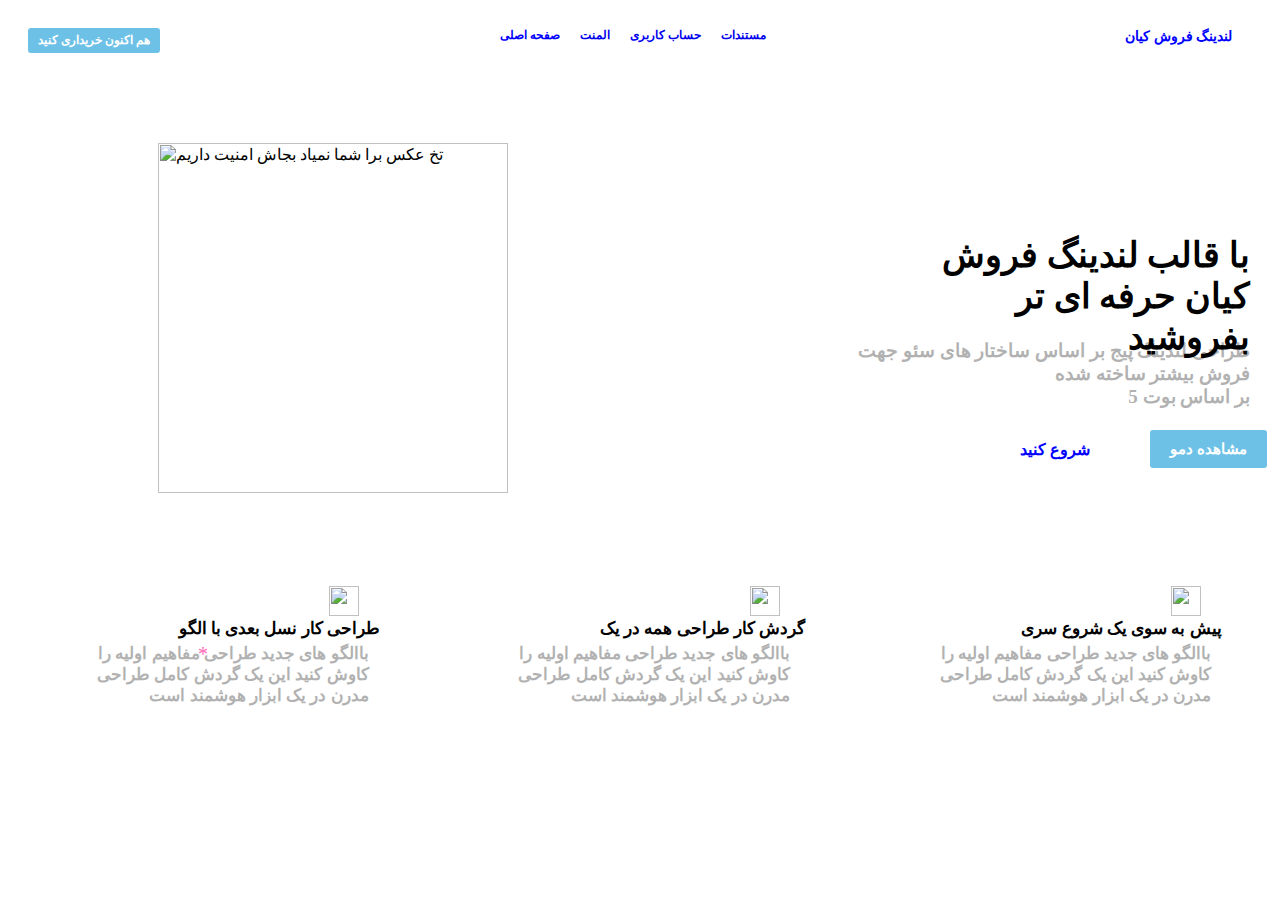
==== index.html @ f625cedb "index.html" ====
<html>
<head>
    <title>
        html
    </title>
    <meta charset="utf-8">
    <meta name="viewport" content="width=device-width, initial-scale=1">
    <link rel="stylesheet" href="css/font.css">
    <style>
        .d_flex {
            display: flex;
            justify-content: space-between;
        }

        .d_flex2 {
            display: flex;
            justify-content: space-around;
        }

        .text_baner {
            margin: 20px;
            padding: 5px 10px;
            font-size: 12px;
            color: white;
            font-weight: 900;
            text-align: start;
            border-radius: 3px;
        }

        .text_baner2 {
            margin: 10px;
            font-size: 12px;
            font-weight: 700;
            text-align: center;
            border-radius: 3px;
        }

        .text_baner3 {
            margin: 10px;
            padding: 10px 30px;
            font-size: 14px;
            font-weight: 900;
            color: blue;
            text-align: end;
            border-radius: 3px;
        }

        .img {
            position: relative;
            top: 70px;
            left: 150px;
            height: 350px;
            width: 350px;
            animation: img 3.2s 1 forwards;
        }

        .text_img {
            position: absolute;
            top: 200px;
            left: 900px;
            font-weight: 900;
            font-size: 35px;
            width: 350px;
            text-align: right;
        }

        .text_img2 {
            position: absolute;
            top: 320px;
            left: 850px;
            font-weight: 700;
            font-size: 19px;
            width: 400px;
            text-align: right;
            opacity: 0.3;
        }

        .Button_img {
            position: absolute;
            top: 430px;
            left: 1150px;
            padding: 10px 20px;
            color: white;
            font-size: 15px;
            font-weight: 700;
            border-radius: 3px;

        }

        .Button_img2 {
            position: absolute;
            top: 430px;
            left: 1000px;
            padding: 10px 20px;
            font-size: 16px;
            font-weight: 900;
            border-radius: 3px;

        }

        .Beauty {
            position: relative;
            top: 200px;
            left: 190px;
            font-size: 20px;
            color: hotpink;
            width: 100px;
            animation: Beauty 20s 2s infinite alternate;
        }

        .bg_blue {
            background: #6dc1e7;
        }

        .text_blue {
            color: blue;
        }

        #a:link {
            text-decoration: none;
        }

        #a:visited {

        }

        #a:hover {
            font-size: 15px;
        }

        @keyframes img {
            0% {
                top: 50px;
                left: -300px;
                height: 250px;
                width: 250px;
            }
            100% {
                top: 70px;
                left: 150px;
                height: 350px;
                width: 350px;
            }

        }

        @keyframes Beauty {
            0% {
                top: 200px;
                left: 190px;
                font-size: 20px;
                color: hotpink;
                width: 100px;
            }
            100% {
                top: 70px;
                left: 700px;
                font-size: 20px;
                color: hotpink;
                width: 100px;
            }
        }

        .item {
            position: relative;
            top: 100px;

        }

        .img_item {
            position: relative;
            width: 30px;
            height: 30px;
           margin-left: 250px;
        }

        .text_item {
            position: absolute;
            top: 15px;
            left: 100px;
            width: 300px;
            font-weight: 800;
            font-size: 17px;

        }

        .text_item2 {
            position: absolute;
            top: 40px;
            left: -10px;
            width: 300px;
            font-weight: 700;
            font-size: 17px;
            opacity: 0.3;
            text-align: right;

        }
    </style>
</head>
<body>
<div class="d_flex">
    <a id="a" href="https://www.google.com/" class="text_baner bg_blue">هم اکنون خریداری کنید</a>
    <div class="text_baner2">
        <div class="d_flex">
            <a id="a" href="https://www.google.com/" class="text_baner2 text_blue">صفحه اصلی</a>
            <a id="a" href="https://www.google.com/" class="text_baner2">المنت</a>
            <a id="a" href="https://www.google.com/" class="text_baner2">حساب کاربری</a>
            <a id="a" href="https://www.google.com/" class="text_baner2">مستندات</a>
        </div>
    </div>
    <div class="text_baner3">لندینگ فروش کیان</div>
</div>
<span>
    <img src="آیکون/5.jpg" alt="تخ عکس برا شما نمیاد بجاش امنیت داریم" class="img">
    <p class="text_img">با قالب لندینگ فروش کیان حرفه ای تر بفروشید</p>
    <p class="text_img2"> طراحی لندینگ پیج بر اساس ساختار های سئو جهت فروش بیشتر ساخته شده <br>بر اساس بوت 5</p>
    <a id="a" href="https://www.google.com/" class="Button_img bg_blue">مشاهده دمو</a>
      <a id="a" href="https://www.google.com/" class="Button_img2 text_blue">شروع کنید</a>
    <p class="Beauty">*</p>
</span>
<div class="d_flex2">
    <span class="item"><img src="آیکون/1.jpg" class="img_item"><p
            class="text_item">طراحی کار نسل بعدی با الگو</p><p
            class="text_item2">باالگو های جدید طراحی مفاهیم اولیه را کاوش کنید این یک گردش کامل طراحی مدرن در یک ابزار هوشمند است</p>  </span>
    <span class="item"><img src="آیکون/3.jpg" class="img_item"><p class="text_item">گردش کار طراحی همه در یک</p><p
            class="text_item2">باالگو های جدید طراحی مفاهیم اولیه را کاوش کنید این یک گردش کامل طراحی مدرن در یک ابزار هوشمند است</p>  </span>
    <span class="item"><img src="آیکون/2.jpg" class="img_item"><p class="text_item">پیش به سوی یک شروع سری</p><p
            class="text_item2">باالگو های جدید طراحی مفاهیم اولیه را کاوش کنید این یک گردش کامل طراحی مدرن در یک ابزار هوشمند است</p> </span>
</div>
</body>
</html>
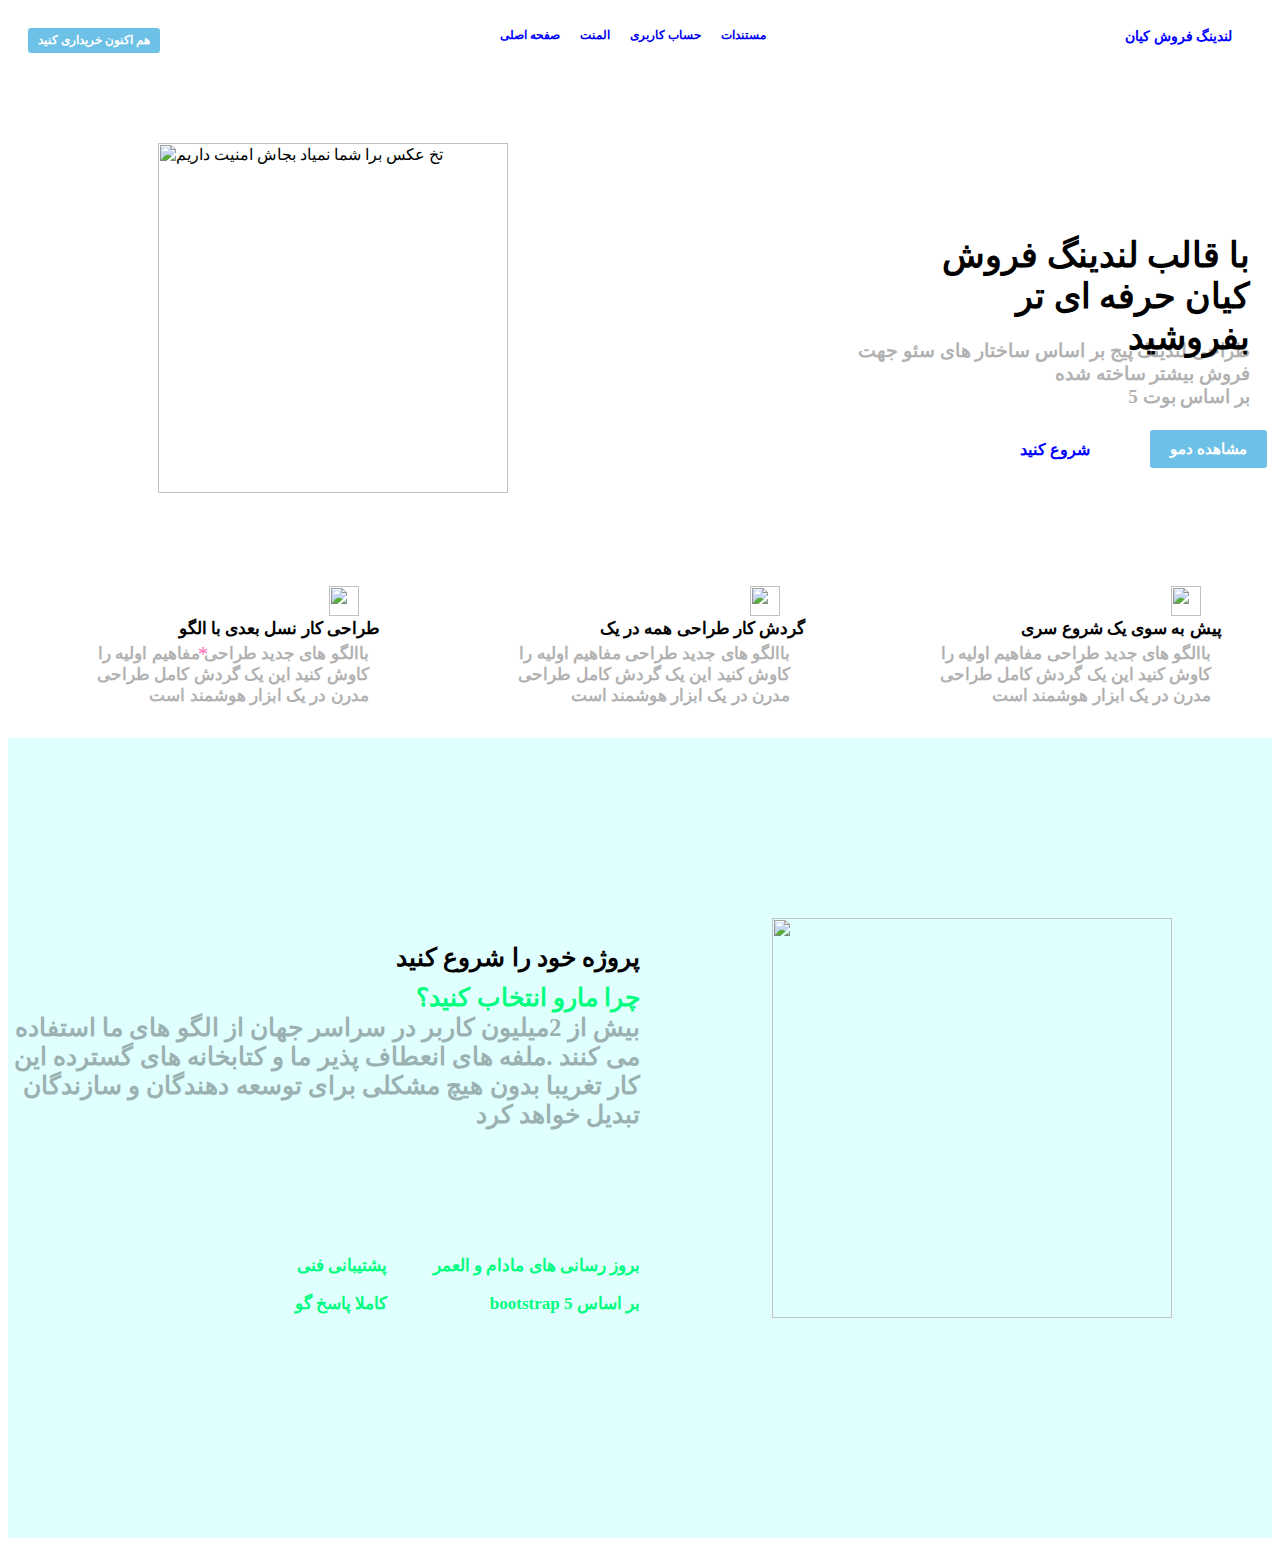
==== commit 6af80f1a: "Update index.html" ====
--- a/index.html
+++ b/index.html
@@ -110,6 +110,14 @@
 
         .bg_blue {
             background: #6dc1e7;
+        }
+
+        .bg_sky_blue {
+            background: #E0FFFF;
+        }
+
+        .text_green {
+            color: springgreen;
         }
 
         .text_blue {
@@ -171,7 +179,7 @@
             position: relative;
             width: 30px;
             height: 30px;
-           margin-left: 250px;
+            margin-left: 250px;
         }
 
         .text_item {
@@ -194,6 +202,63 @@
             opacity: 0.3;
             text-align: right;
 
+        }
+
+        .baner {
+            position: relative;
+            margin-top: 222px;
+            height: 800px;
+            width: 100%;
+        }
+
+        .img_baner {
+            position: absolute;
+            top: 180px;
+            right: 100px;
+            height: 400px;
+            width: 400px;
+        }
+
+        .text {
+            position: absolute;
+            top: 180px;
+            right: 50%;
+            font-size: 25px;
+            font-weight: bold;
+        }
+
+        .text2 {
+            position: absolute;
+            top: 220px;
+            right: 50%;
+            font-size: 25px;
+            font-weight: bold;
+        }
+
+        .text3 {
+            position: absolute;
+            top: 250px;
+            right: 50%;
+            font-size: 25px;
+            font-weight: bold;
+            opacity: 0.3;
+            text-align: right;
+        }
+        .text4 {
+            position: absolute;
+            top: 500px;
+            right: 50%;
+            font-size: 17px;
+            font-weight: bold;
+            text-align: right;
+        }
+        .text5 {
+            position: absolute;
+            top: 500px;
+            right: 70%;
+            font-size: 17px;
+            font-weight: bold;
+            text-align: right;
         }
     </style>
 </head>
@@ -227,5 +292,20 @@
     <span class="item"><img src="آیکون/2.jpg" class="img_item"><p class="text_item">پیش به سوی یک شروع سری</p><p
             class="text_item2">باالگو های جدید طراحی مفاهیم اولیه را کاوش کنید این یک گردش کامل طراحی مدرن در یک ابزار هوشمند است</p> </span>
 </div>
+<div class="baner bg_sky_blue">
+    <img src="آیکون/4.jpg" class="img_baner">
+    <p class="text">پروژه خود را شروع کنید</p>
+    <p class="text_green text2">چرا مارو انتخاب کنید؟</p>
+    <P class="text3">بیش از 2میلیون کاربر در سراسر جهان از الگو های ما استفاده می کنند .ملفه های انعطاف پذیر ما و
+        کتابخانه های گسترده این کار تغریبا بدون هیچ مشکلی برای توسعه دهندگان و سازندگان تبدیل خواهد کرد</P>
+    <div class="text4">
+        <p class="text_green">بروز رسانی های مادام و العمر</p>
+        <p class="text_green">bootstrap  بر اساس    5</p>
+    </div>
+        <div class="text5">
+            <p class="text_green">پشتیبانی فنی</p>
+            <p class="text_green">کاملا پاسخ گو</p>
+        </div>
+    </div>
 </body>
 </html>
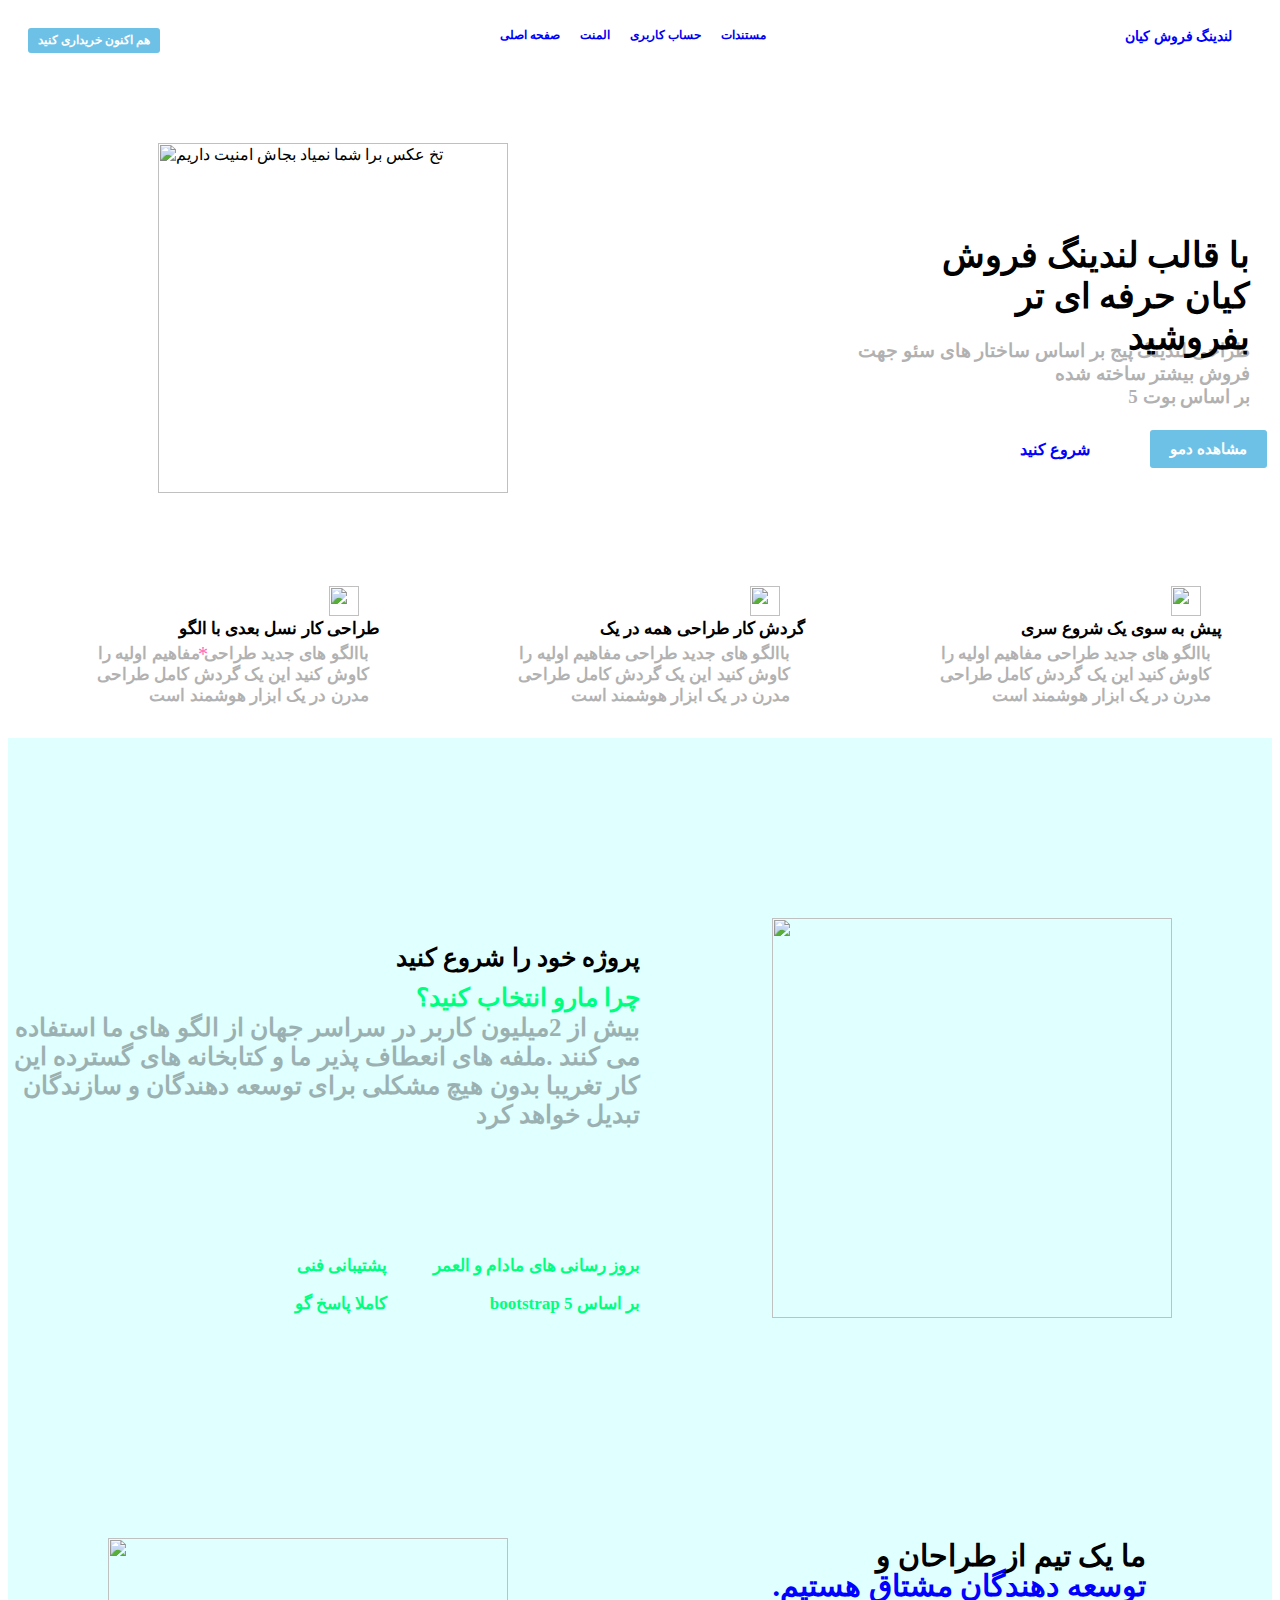
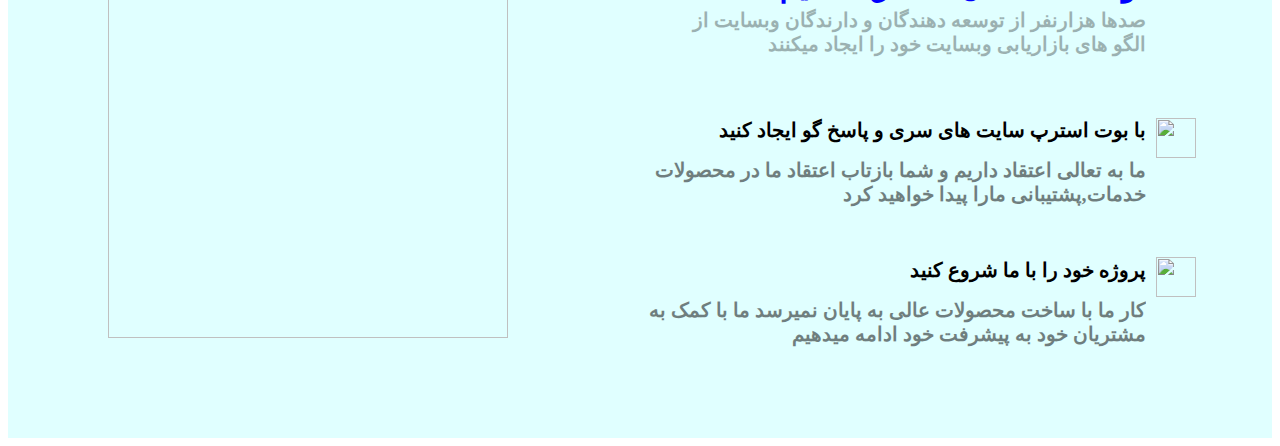
==== commit 5de1010c: "Update index.html" ====
--- a/index.html
+++ b/index.html
@@ -204,14 +204,14 @@
 
         }
 
-        .baner {
+        .baner_blue {
             position: relative;
             margin-top: 222px;
-            height: 800px;
+            height: 1300px;
             width: 100%;
         }
 
-        .img_baner {
+        .img_baner_blue {
             position: absolute;
             top: 180px;
             right: 100px;
@@ -244,6 +244,7 @@
             opacity: 0.3;
             text-align: right;
         }
+
         .text4 {
             position: absolute;
             top: 500px;
@@ -252,6 +253,7 @@
             font-weight: bold;
             text-align: right;
         }
+
         .text5 {
             position: absolute;
             top: 500px;
@@ -259,6 +261,94 @@
             font-size: 17px;
             font-weight: bold;
             text-align: right;
+        }
+
+        .img2_baner_blue {
+            position: absolute;
+            top: 800px;
+            left: 100px;
+            height: 400px;
+            width: 400px;
+
+        }
+
+        .text_baner_blue {
+            position: absolute;
+            top: 800px;
+            right: 10%;
+            font-size: 30px;
+            font-weight: bold;
+
+        }
+
+        .text2_baner_blue {
+            position: absolute;
+            top: 850px;
+            right: 10%;
+            font-size: 20px;
+            font-weight: bold;
+            opacity: 0.3;
+            text-align: right;
+
+        }
+
+        .text4_baner_blue {
+            position: absolute;
+            top: 1000px;
+            right: 10%;
+            font-size: 20px;
+            font-weight: bold;
+            opacity: 0.5;
+            text-align: right;
+
+        }
+
+        .text6_baner_blue {
+            position: absolute;
+            top: 1140px;
+            right: 10%;
+            font-size: 20px;
+            font-weight: bold;
+            opacity: 0.5;
+            text-align: right;
+
+        }
+
+        .text3_baner_blue {
+            position: absolute;
+            top: 980px;
+            right: 10%;
+            font-size: 20px;
+            font-weight: bold;
+            text-align: right;
+
+        }
+
+        .text5_baner_blue {
+            position: absolute;
+            top: 1120px;
+            right: 10%;
+            font-size: 20px;
+            font-weight: bold;
+            text-align: right;
+
+        }
+
+        .img3_baner_blue {
+            position: absolute;
+            top: 980px;
+            right: 6%;
+            height: 40px;
+            width: 40px;
+
+        }
+        .img4_baner_blue {
+            position: absolute;
+            top: 1119px;
+            right: 6%;
+            height: 40px;
+            width: 40px;
+
         }
     </style>
 </head>
@@ -292,20 +382,32 @@
     <span class="item"><img src="آیکون/2.jpg" class="img_item"><p class="text_item">پیش به سوی یک شروع سری</p><p
             class="text_item2">باالگو های جدید طراحی مفاهیم اولیه را کاوش کنید این یک گردش کامل طراحی مدرن در یک ابزار هوشمند است</p> </span>
 </div>
-<div class="baner bg_sky_blue">
-    <img src="آیکون/4.jpg" class="img_baner">
+<div class="baner_blue bg_sky_blue">
+    <img src="آیکون/4.jpg" class="img_baner_blue">
     <p class="text">پروژه خود را شروع کنید</p>
     <p class="text_green text2">چرا مارو انتخاب کنید؟</p>
     <P class="text3">بیش از 2میلیون کاربر در سراسر جهان از الگو های ما استفاده می کنند .ملفه های انعطاف پذیر ما و
         کتابخانه های گسترده این کار تغریبا بدون هیچ مشکلی برای توسعه دهندگان و سازندگان تبدیل خواهد کرد</P>
     <div class="text4">
         <p class="text_green">بروز رسانی های مادام و العمر</p>
-        <p class="text_green">bootstrap  بر اساس    5</p>
+        <p class="text_green">bootstrap بر اساس 5</p>
     </div>
-        <div class="text5">
-            <p class="text_green">پشتیبانی فنی</p>
-            <p class="text_green">کاملا پاسخ گو</p>
-        </div>
+    <div class="text5">
+        <p class="text_green">پشتیبانی فنی</p>
+        <p class="text_green">کاملا پاسخ گو</p>
     </div>
+    <img src="آیکون/1.jpg" class="img2_baner_blue">
+    <div class="text_baner_blue">ما یک تیم از طراحان و</div>
+    <p class="text_baner_blue text_blue">.توسعه دهندگان مشتاق هستیم</p>
+    <p class="text2_baner_blue">صدها هزارنفر از توسعه دهندگان و دارندگان وبسایت از<br> الگو های بازاریابی وبسایت خود را
+        ایجاد میکنند</p>
+    <img src="آیکون/6.jpg" class="img3_baner_blue">
+    <div class="text3_baner_blue">با بوت استرپ سایت های سری و پاسخ گو ایجاد کنید</div>
+    <p class="text4_baner_blue">ما به تعالی اعتقاد داریم و شما بازتاب اعتقاد ما در محصولات<br>خدمات,پشتیبانی مارا پیدا
+        خواهید کرد</p>
+    <div class="text5_baner_blue">پروژه خود را با ما شروع کنید</div>
+    <p class="text6_baner_blue">کار ما با ساخت محصولات عالی به پایان نمیرسد ما با کمک به <br>مشتریان خود به پیشرفت خود ادامه میدهیم</p>
+    <img src="آیکون/5.jpg" class="img4_baner_blue">
+</div>
 </body>
 </html>
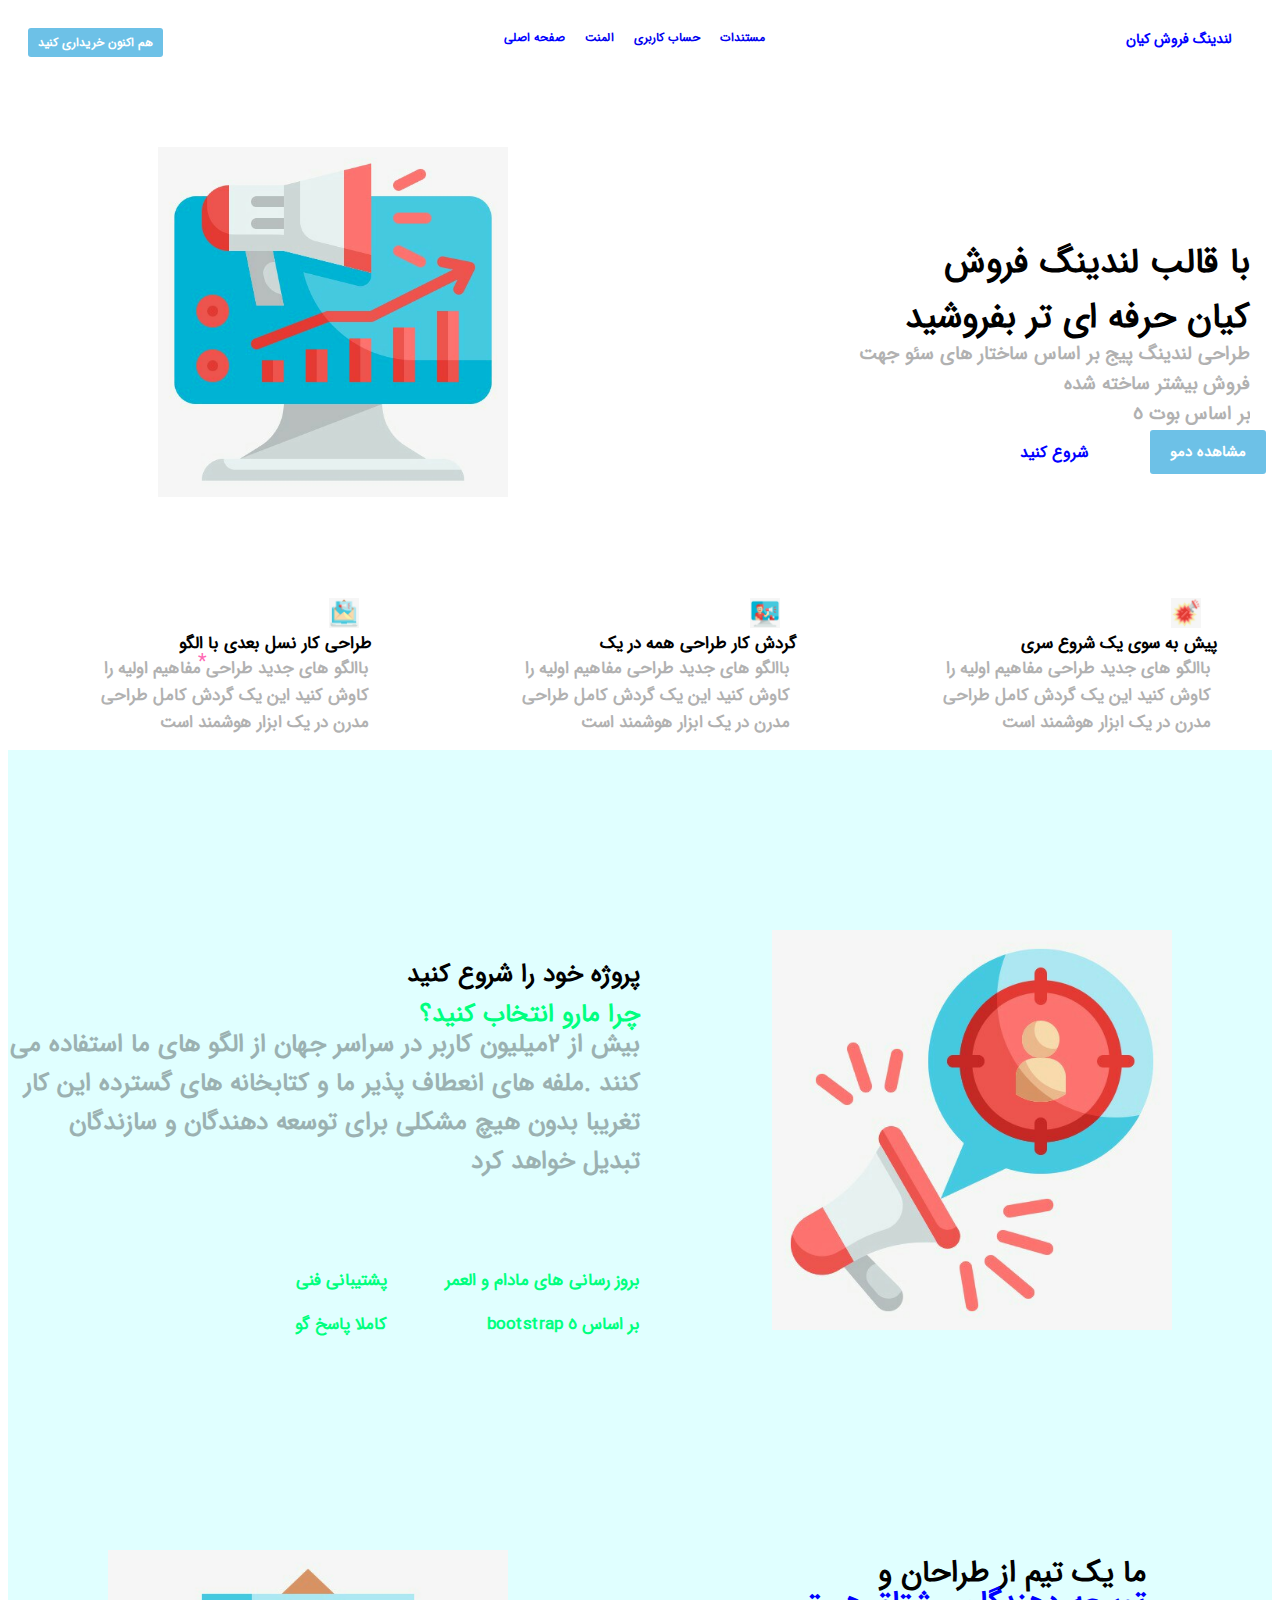
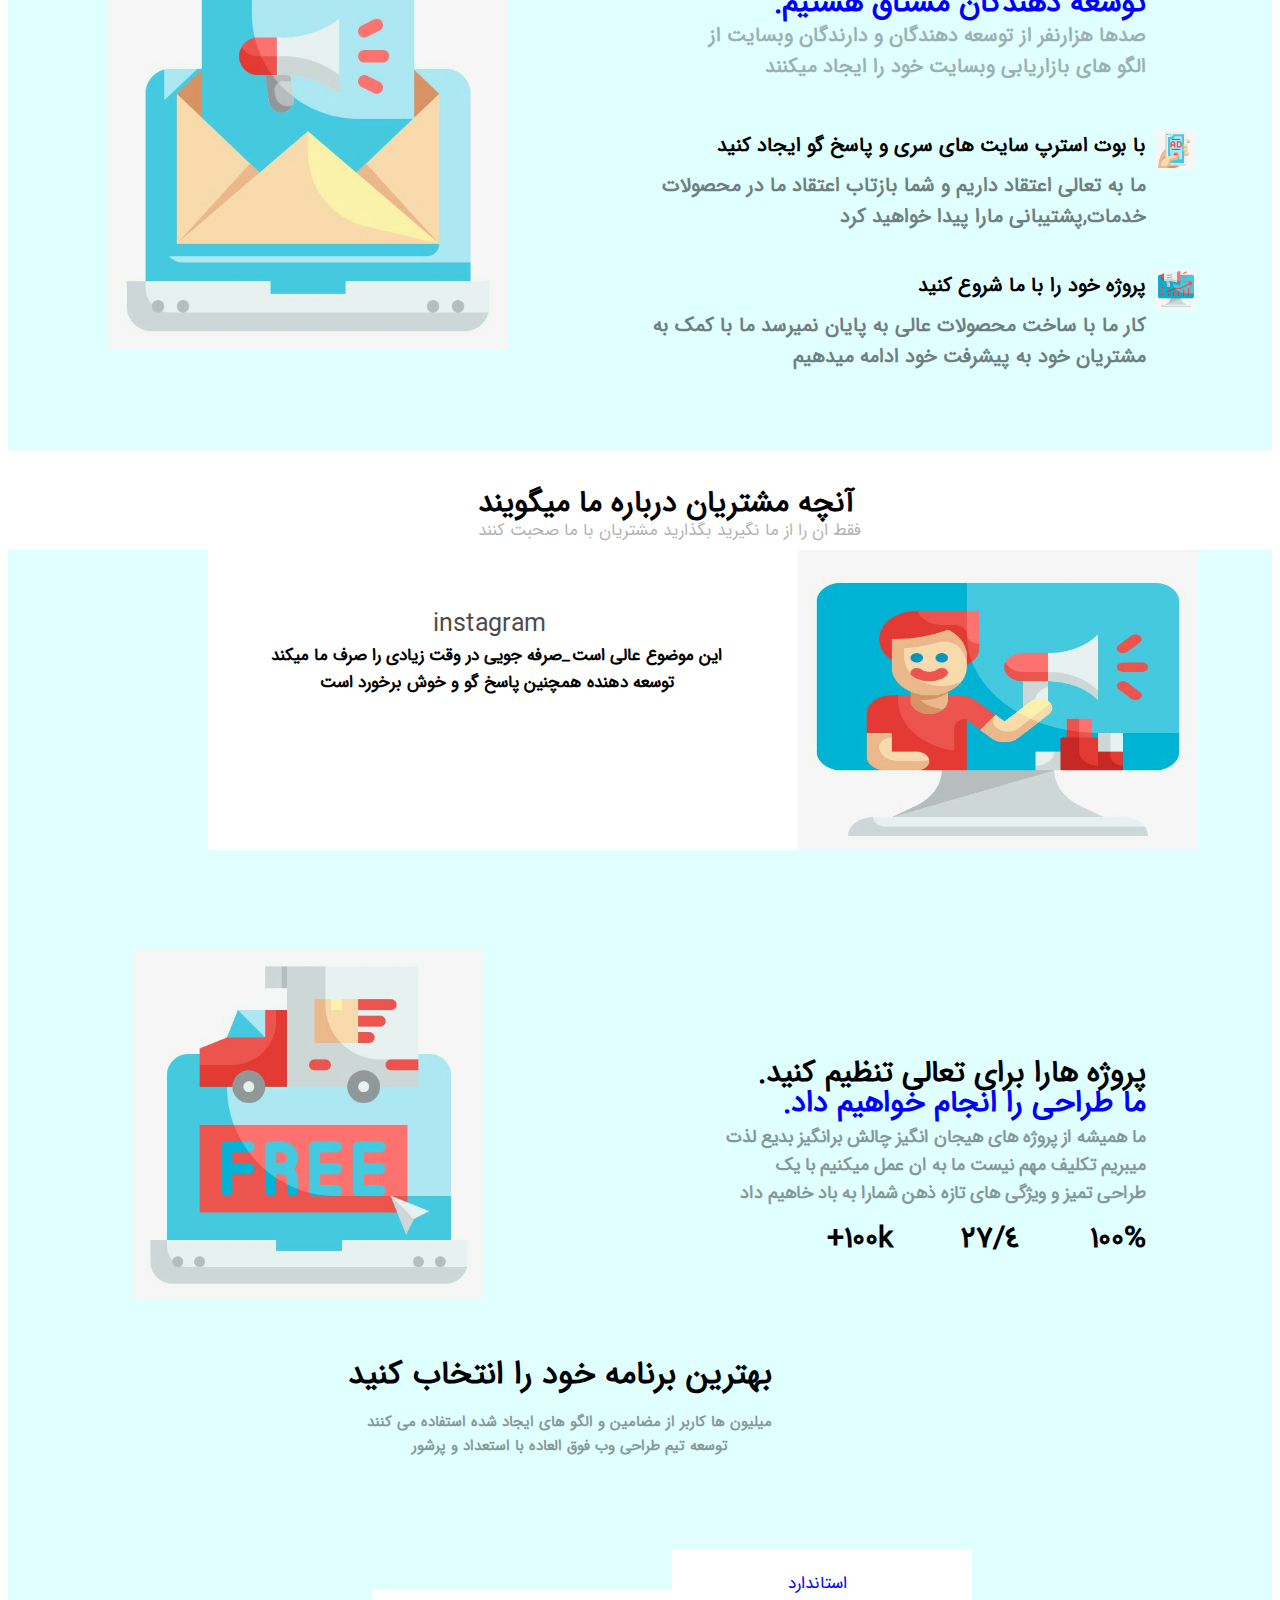
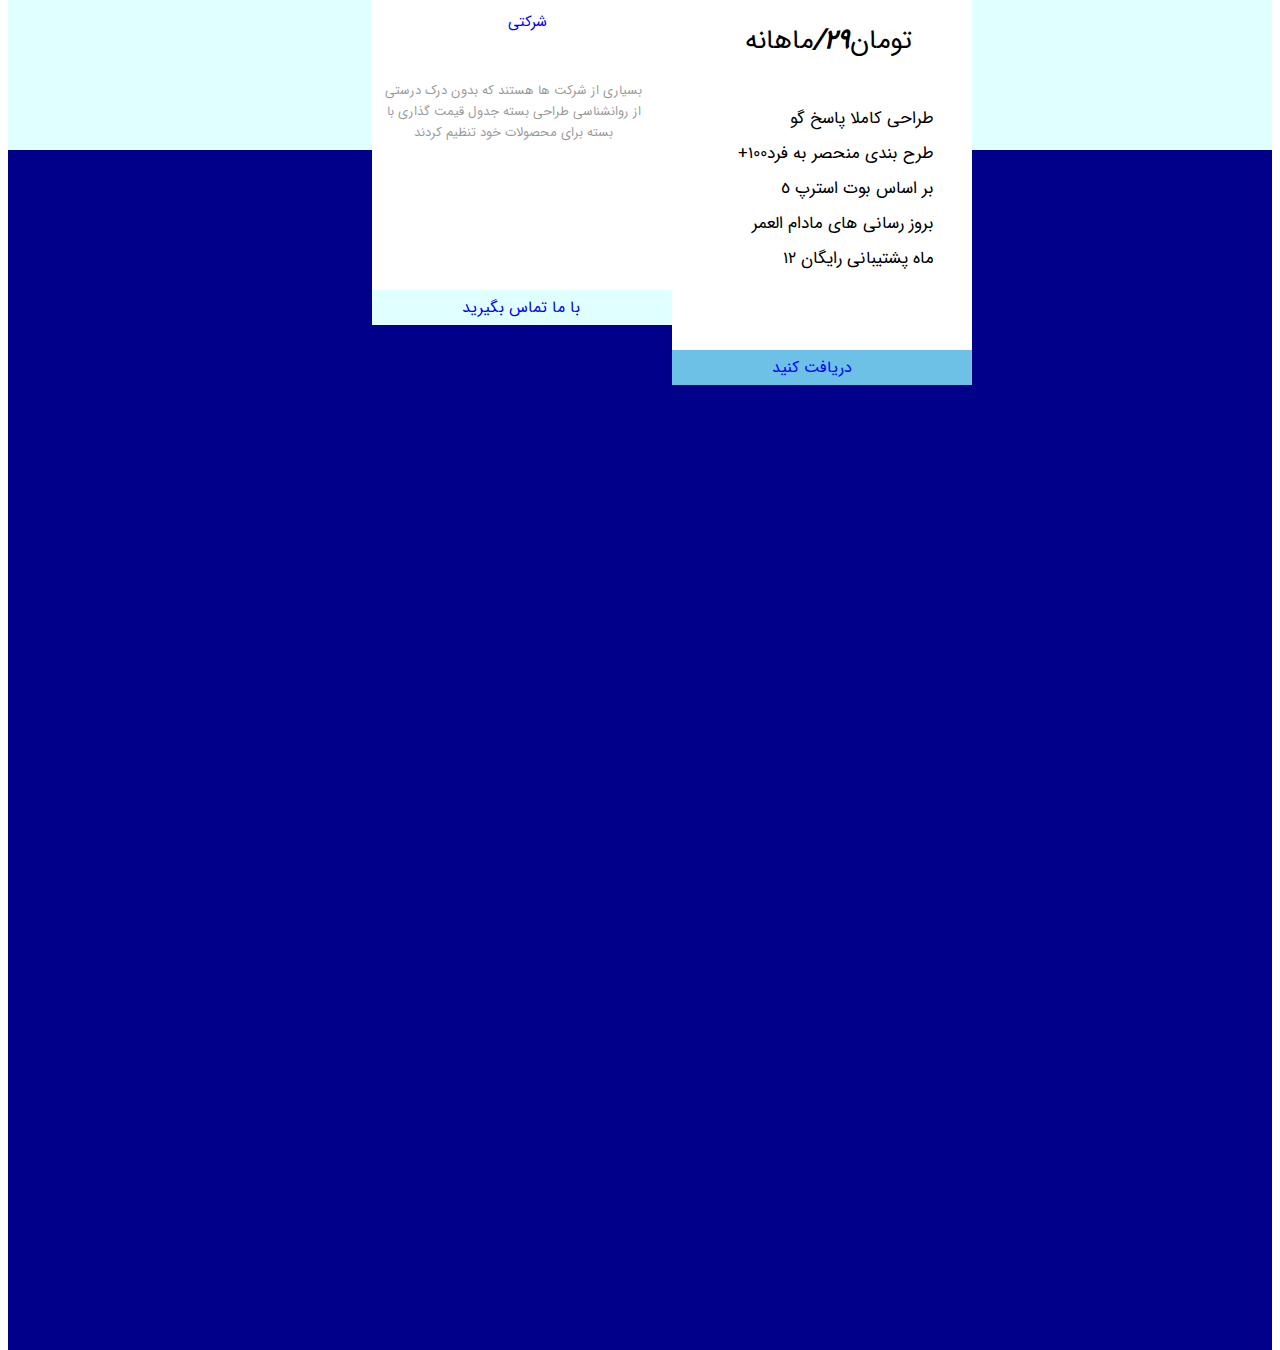
==== commit af9ba679: "index.html" ====
--- a/index.html
+++ b/index.html
@@ -110,6 +110,14 @@
 
         .bg_blue {
             background: #6dc1e7;
+        }
+
+        .bg_white {
+            background: white;
+        }
+
+        .bg_Navy_blue {
+            background: #00008b;
         }
 
         .bg_sky_blue {
@@ -211,6 +219,29 @@
             width: 100%;
         }
 
+        .baner_blue2 {
+            position: relative;
+            height: 1200px;
+            width: 100%;
+
+        }
+
+        .baner_Navy_blue {
+            position: relative;
+            margin-top: 900px;
+            height: 1200px;
+            width: 100%;
+        }
+
+        .baner_white {
+            position: relative;
+            left: 200px;
+            margin-top: 100px;
+            height: 300px;
+            width: 900px;
+            background: white;
+        }
+
         .img_baner_blue {
             position: absolute;
             top: 180px;
@@ -342,12 +373,229 @@
             width: 40px;
 
         }
+
         .img4_baner_blue {
             position: absolute;
             top: 1119px;
             right: 6%;
             height: 40px;
             width: 40px;
+
+        }
+
+        .img_baner_white {
+            position: absolute;
+            top: 0;
+            right: -10%;
+            height: 300px;
+            width: 400px;
+        }
+
+        .text_baner_white {
+            position: absolute;
+            top: -70px;
+            left: 30%;
+            font-size: 30px;
+            font-weight: bold;
+        }
+
+        .text2_baner_white {
+            position: absolute;
+            top: -50px;
+            left: 30%;
+            font-size: 17px;
+            font-weight: 300;
+            opacity: 0.3;
+        }
+
+        .text3_baner_white {
+            position: absolute;
+            top: 10%;
+            left: 25%;
+            font-size: 25px;
+            font-weight: 400;
+            opacity: 0.7;
+        }
+
+        .text4_baner_white {
+            position: absolute;
+            top: 25%;
+            left: 7%;
+            font-size: 17px;
+            font-weight: 600;
+            text-align: center;
+
+        }
+
+        .img_baner_blue2 {
+            position: absolute;
+            top: 400px;
+            left: 10%;
+            height: 350px;
+            width: 350px;
+            animation: img_baner_blue2 3s 2s 1 forwards;
+        }
+
+        @keyframes img_baner_blue2 {
+            0% {
+                height: 50px;
+                width: 50px;
+            }
+            100% {
+                height: 350px;
+                width: 350px;
+            }
+        }
+
+        .text_baner_blue2 {
+            position: absolute;
+            top: 500px;
+            right: 10%;
+            font-size: 30px;
+            font-weight: 600;
+
+        }
+
+        .text2_baner_blue2 {
+            position: absolute;
+            top: 555px;
+            right: 10%;
+            font-size: 18px;
+            font-weight: 600;
+            opacity: 0.4;
+            text-align: right;
+
+        }
+
+        .text3_baner_blue2 {
+            position: absolute;
+            top: 666px;
+            right: 10%;
+            font-size: 30px;
+            font-weight: 600;
+
+        }
+
+        .text4_baner_blue2 {
+            position: absolute;
+            top: 666px;
+            right: 20%;
+            font-size: 30px;
+            font-weight: 600;
+
+        }
+
+        .text5_baner_blue2 {
+            position: absolute;
+            top: 666px;
+            right: 30%;
+            font-size: 30px;
+            font-weight: 600;
+
+        }
+
+        .text6_baner_blue2 {
+            position: absolute;
+            top: 800px;
+            right: 500px;
+            font-size: 32px;
+            font-weight: 600;
+
+        }
+
+        .text7_baner_blue2 {
+            position: absolute;
+            top: 860px;
+            right: 500px;
+            font-size: 15px;
+            font-weight: 600;
+            opacity: 0.4;
+            text-align: center;
+        }
+
+        .baner2_white {
+            position: absolute;
+            top: -200px;
+            right: 300px;
+            height: 400px;
+            width: 300px;
+        }
+
+        .baner3_white {
+            position: absolute;
+            top: -160px;
+            right: 600px;
+            height: 320px;
+            width: 300px;
+        }
+
+        .Button_baner2_white {
+            position: absolute;
+            top: 400px;
+            padding: 5px 100px 5px 100px;
+            width: 100px;
+
+        }
+
+        .Button_baner3_white {
+            position: absolute;
+            top: 300px;
+            padding: 5px 90px 5px 90px;
+            width: 120px;
+
+        }
+
+        .text_baner2_white {
+            position: absolute;
+            top: 20px;
+            right: 125px;
+            font-size: 17px;
+            font-weight: normal;
+            color: blue;
+        }
+
+        .text2_baner2_white {
+            position: absolute;
+            top: 70px;
+            right: 60px;
+            font-size: 27px;
+            font-weight: normal;
+        }
+
+        .text_baner3_white {
+            position: absolute;
+            top: 20px;
+            right: 125px;
+            font-size: 15px;
+            font-weight: normal;
+            color: blue;
+        }
+
+        .text2_baner3_white {
+            position: absolute;
+            top: 90px;
+            right: 30px;
+            font-size: 13px;
+            font-weight: normal;
+            opacity: 0.4;
+            text-align: center;
+        }
+
+        .ul_baner3_white {
+            position: absolute;
+            top: 130px;
+            right: 30px;
+            font-size: 17px;
+            font-weight: normal;
+            text-align: right;
+            list-style-type: none;
+
+        }
+
+        .ul2_baner3_white {
+            position: absolute;
+            font-size: 30px;
+            color: green;
 
         }
     </style>
@@ -406,8 +654,55 @@
     <p class="text4_baner_blue">ما به تعالی اعتقاد داریم و شما بازتاب اعتقاد ما در محصولات<br>خدمات,پشتیبانی مارا پیدا
         خواهید کرد</p>
     <div class="text5_baner_blue">پروژه خود را با ما شروع کنید</div>
-    <p class="text6_baner_blue">کار ما با ساخت محصولات عالی به پایان نمیرسد ما با کمک به <br>مشتریان خود به پیشرفت خود ادامه میدهیم</p>
+    <p class="text6_baner_blue">کار ما با ساخت محصولات عالی به پایان نمیرسد ما با کمک به <br>مشتریان خود به پیشرفت خود
+        ادامه میدهیم</p>
     <img src="آیکون/5.jpg" class="img4_baner_blue">
+</div>
+
+<div class="baner_blue2 bg_sky_blue">
+    <div class="baner_white bg_white">
+        <img src="آیکون/3.jpg" class="img_baner_white">
+        <div class="text_baner_white">آنچه مشتریان درباره ما میگویند</div>
+        <p class="text2_baner_white">فقط ان را از ما نگیرید بگذارید مشتریان با ما صحبت کنند</p>
+        <p class="text3_baner_white">instagram</p>
+        <p class="text4_baner_white">این موضوع عالی است_صرفه جویی در وقت زیادی را صرف ما میکند<br>توسعه دهنده همچنین
+            پاسخ گو
+            و خوش برخورد است</p>
+    </div>
+    <img src="آیکون/7.jpg" class="img_baner_blue2">
+    <div class="text_baner_blue2">.پروژه هارا برای تعالی تنظیم کنید</div>
+    <p class="text_baner_blue2 text_blue">.ما طراحی را انجام خواهیم داد</p>
+    <p class="text2_baner_blue2">ما همیشه از پروژه های هیجان انگیز چالش برانگیز بدیع لذت <br>میبریم تکلیف مهم نیست ما به
+        ان عمل میکنیم با یک<br>طراحی تمیز و ویژگی های تازه ذهن شمارا به باد خاهیم داد </p>
+    <span class="text3_baner_blue2">100%</span>
+    <span class="text4_baner_blue2">27/4</span>
+    <span class="text5_baner_blue2">+100k</span>
+    <div class="text6_baner_blue2">بهترین برنامه خود را انتخاب کنید</div>
+    <div class="text7_baner_blue2">میلیون ها کاربر از مضامین و الگو های ایجاد شده استفاده می کنند<br>توسعه تیم طراحی وب
+        فوق العاده با استعداد و پرشور
+    </div>
+    <div class="baner_Navy_blue bg_Navy_blue">
+        <div class="baner2_white bg_white">
+            <a id="a" href="https://www.google.com/" class="Button_baner2_white bg_blue text_blue">دریافت کنید</a>
+            <div class="text_baner2_white">استاندارد</div>
+            <div class="text2_baner2_white">تومان<strong><em>29/</em></strong>ماهانه</div>
+            <ul class="ul_baner3_white">
+                <li style="margin: 8px">طراحی کاملا پاسخ گو</li>
+                <li style="margin: 8px"> +100طرح بندی منحصر به فرد</li>
+                <li style="margin: 8px">بر اساس بوت استرپ 5</li>
+                <li style="margin: 8px">بروز رسانی های مادام العمر</li>
+                <li style="margin: 8px">12 ماه پشتیبانی رایگان</li>
+            </ul>
+        </div>
+        <div class="baner3_white bg_white">
+            <a id="a" href="https://www.google.com/" class="Button_baner3_white bg_sky_blue text_blue">با ما تماس
+                بگیرید</a>
+            <div class="text_baner3_white">شرکتی</div>
+            <div class="text2_baner3_white">بسیاری از شرکت ها هستند که بدون درک درستی<br>از روانشناسی طراحی بسته جدول
+                قیمت گذاری با<br>بسته برای محصولات خود تنظیم کردند
+            </div>
+        </div>
+    </div>
 </div>
 </body>
 </html>
--- a/css/font.css
+++ b/css/font.css
@@ -0,0 +1,53 @@
+@font-face {
+  font-family: "Iransans_Thin";
+  src: url('IRANSansWeb_Light.woff') format("woff"), url(../fonts/IRANSansWeb_Light.ttf?e5b2acaef933a97fa3fb026d8ee73d46) format("truetype");
+  font-weight: normal;
+  font-style: normal;
+}
+
+@font-face {
+  font-family: "Iransans_Web";
+  src: url('IRANSansWeb.woff') format("woff"), url(../fonts/IRANSansWeb.ttf?244a401eb43afb0fe739f8dcd8530ae4) format("truetype");
+  font-weight: normal;
+  font-style: normal;
+}
+
+@font-face {
+  font-family: "IransansWeb_Black";
+  src: url('IRANSansWeb_Black.woff') format("woff"), url(../fonts/IRANSansWeb_Black.ttf?7174439308f3d61c0c1f67fd3e052c78) format("truetype");
+  font-weight: normal;
+  font-style: normal;
+}
+
+@font-face {
+  font-family: "IransansWeb_Medium";
+  src: url('IRANSansWeb_Medium.woff') format("woff"), url(/fonts/IRANSansWeb_Medium.ttf?894895856574b0e65e2739d1a2d1de42) format("truetype");
+  font-weight: normal;
+  font-style: normal;
+}
+
+@font-face {
+  font-family: "IransansWeb_UltraLight";
+  src: url('IRANSansWeb_UltraLight.woff') format("woff"), url(/fonts/IRANSansWeb_UltraLight.ttf?f8a4f6910724c0373ffd38add5cea6ac) format("truetype");
+  font-weight: normal;
+  font-style: normal;
+}
+
+@font-face {
+  font-family: "Iransans";
+  src: url('IRANSansWeb.woff') format("woff"), url(/fonts/IRANSansWeb.ttf?244a401eb43afb0fe739f8dcd8530ae4) format("truetype");
+  font-weight: normal;
+  font-style: normal;
+}
+
+@font-face {
+  font-family: "Iransans_Bold";
+  src: url('IRANSansWeb_Bold.woff') format("woff"), url(/fonts/IRANSansWeb_Bold.ttf?9471804b0f92127716fabbbb2c6647e5) format("truetype");
+  font-weight: normal;
+  font-style: normal;
+}
+
+html,
+body {
+  font-family: IRANSans, sans-serif;
+}
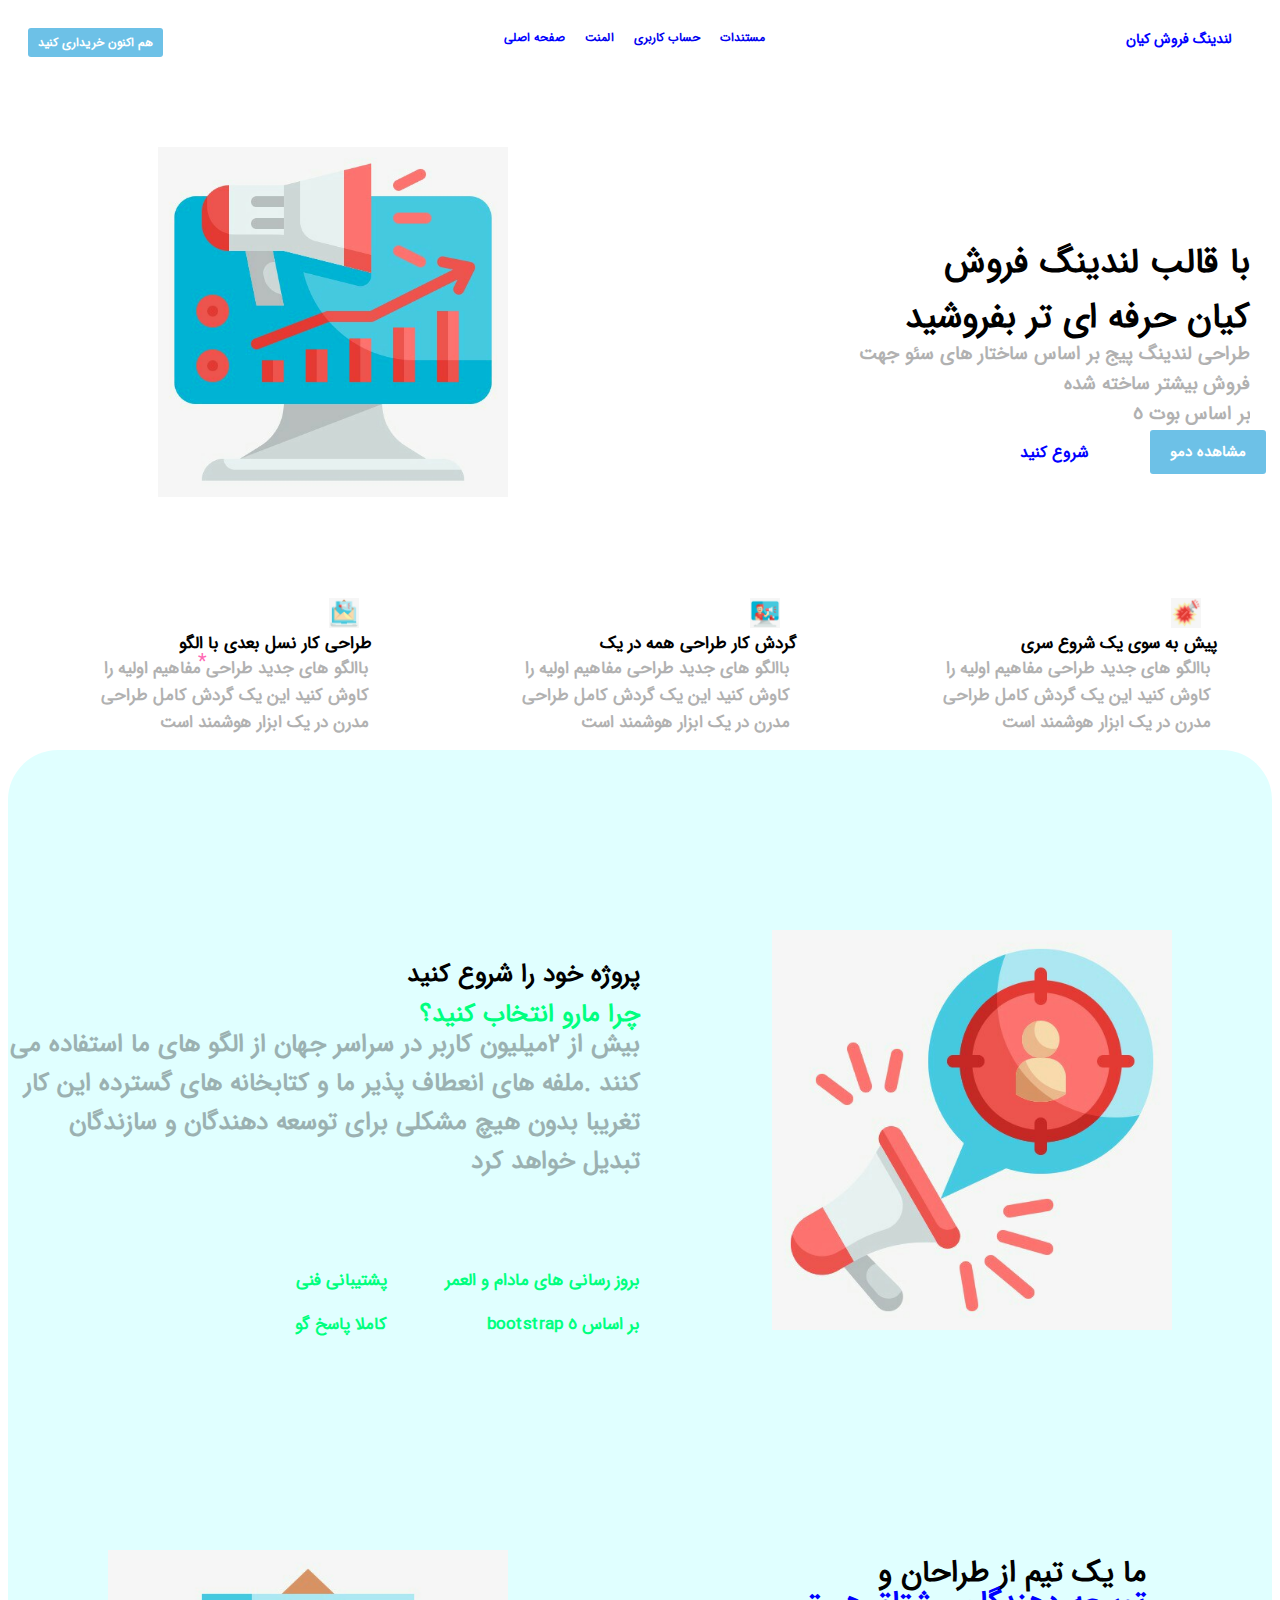
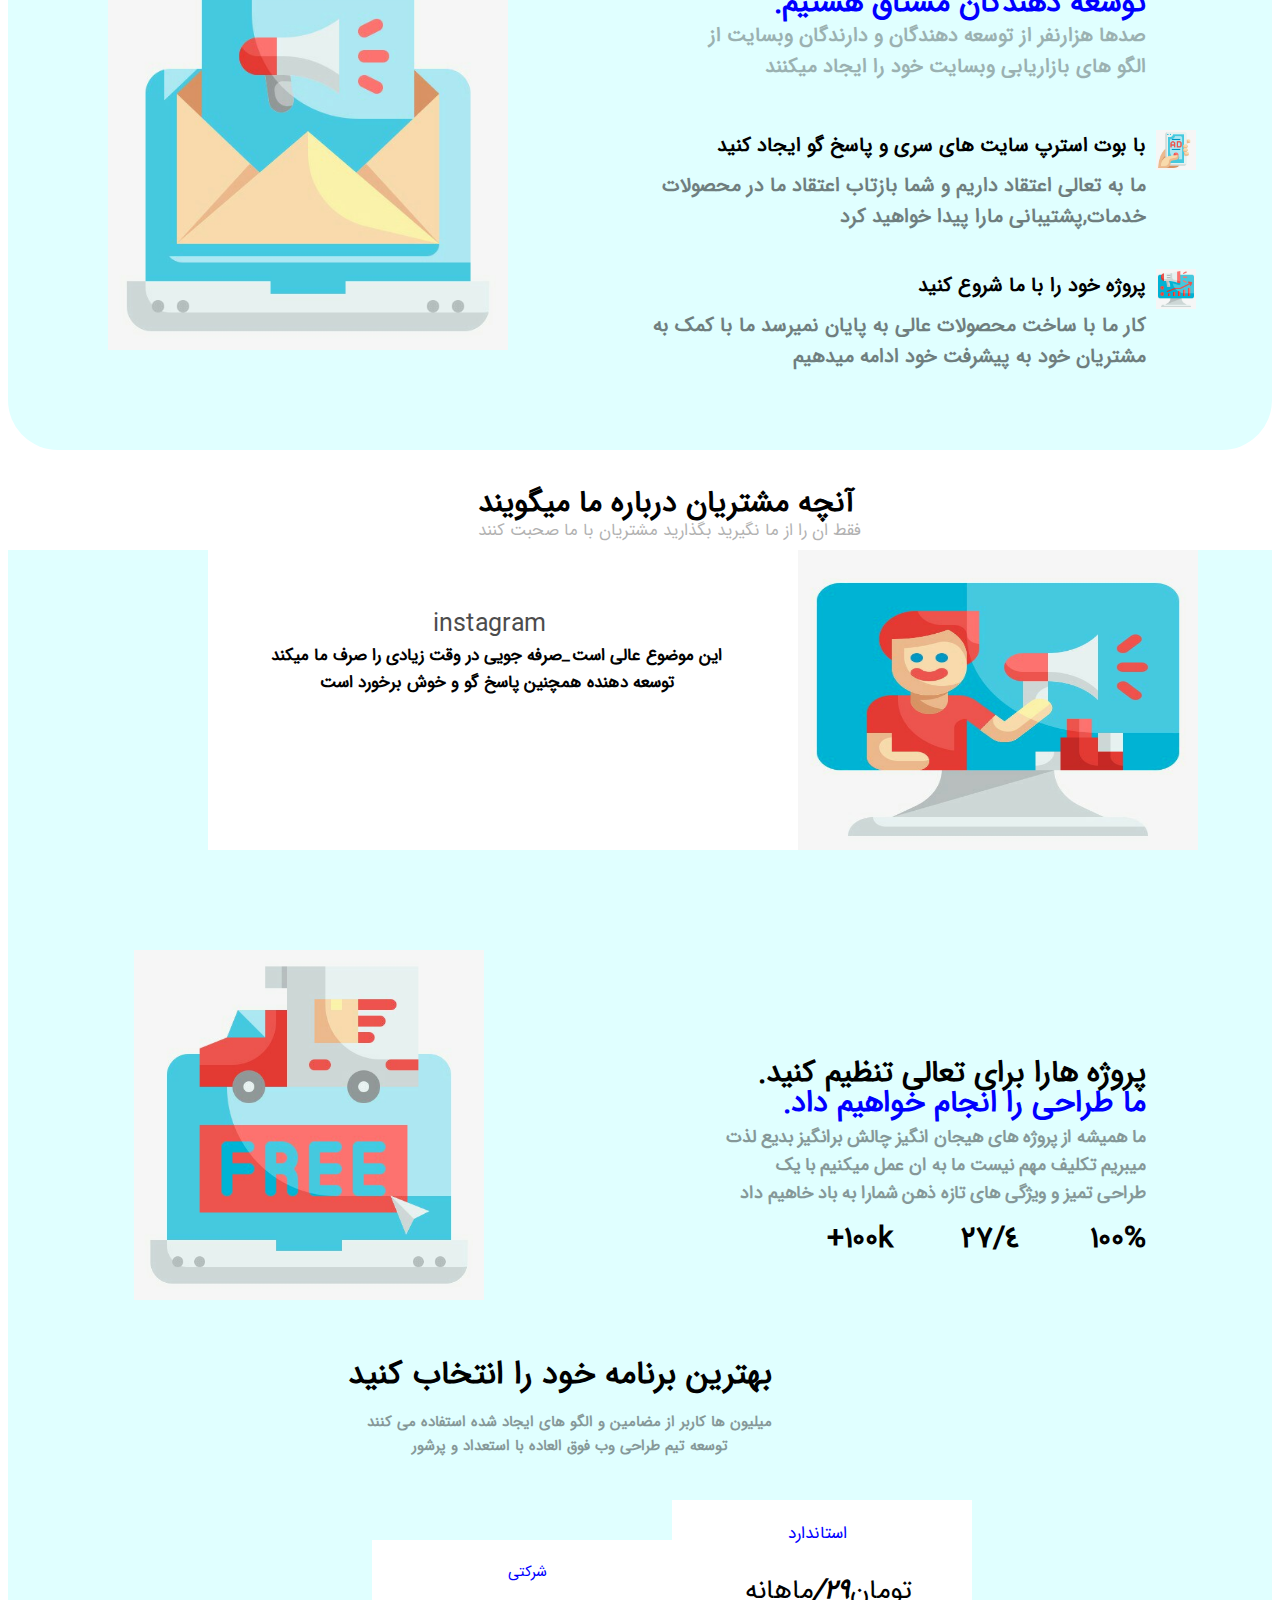
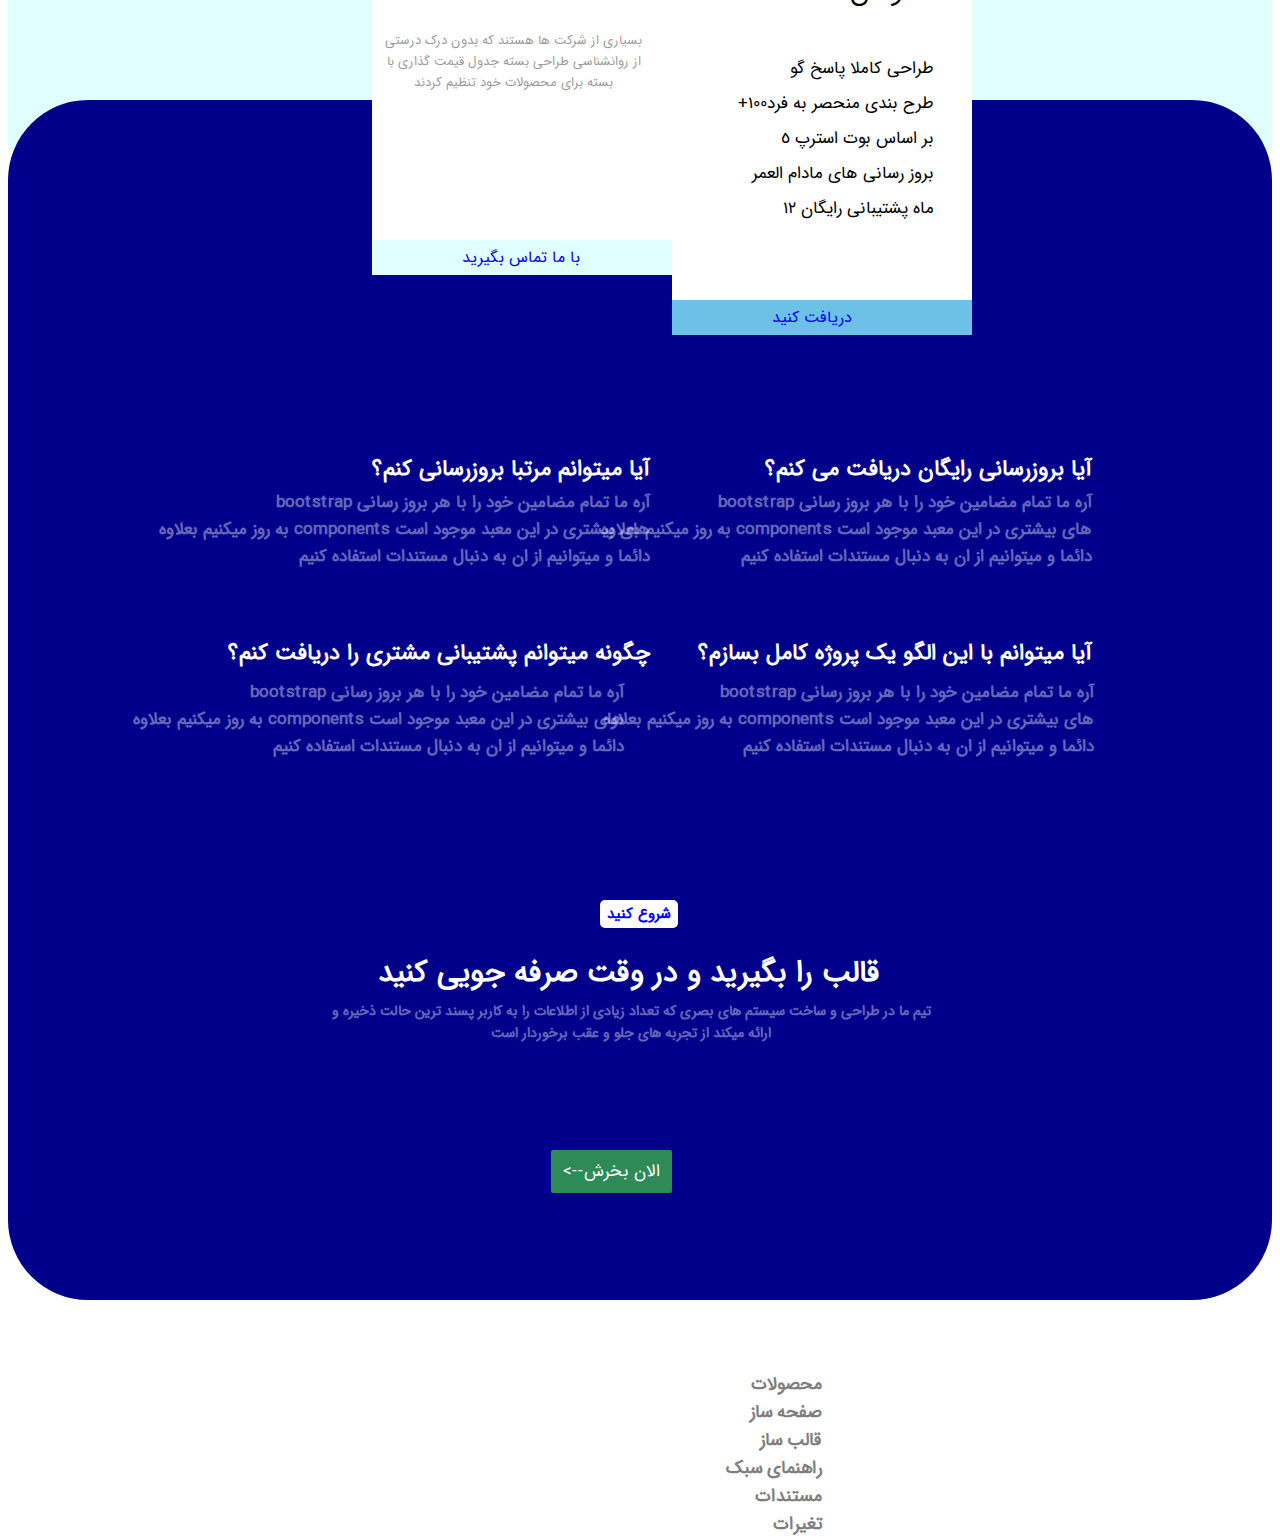
==== commit b2b979f0: "Update index.html" ====
--- a/index.html
+++ b/index.html
@@ -120,6 +120,10 @@
             background: #00008b;
         }
 
+        .bg_green {
+            background: seagreen;
+        }
+
         .bg_sky_blue {
             background: #E0FFFF;
         }
@@ -130,6 +134,10 @@
 
         .text_blue {
             color: blue;
+        }
+
+        .text_white {
+            color: white;
         }
 
         #a:link {
@@ -217,6 +225,7 @@
             margin-top: 222px;
             height: 1300px;
             width: 100%;
+            border-radius: 50px;
         }
 
         .baner_blue2 {
@@ -228,9 +237,10 @@
 
         .baner_Navy_blue {
             position: relative;
-            margin-top: 900px;
+            margin-top: 850px;
             height: 1200px;
             width: 100%;
+            border-radius: 80px;
         }
 
         .baner_white {
@@ -592,12 +602,104 @@
 
         }
 
-        .ul2_baner3_white {
-            position: absolute;
+        .ul_baner_Navy_blue {
+            position: absolute;
+            font-size: 22px;
+            font-weight: bold;
+            top: 180px;
+            right: 30px;
+            text-align: right;
+            list-style-type: none;
+
+        }
+
+        .ul2_baner_Navy_blue {
+            position: absolute;
+            font-size: 22px;
+            font-weight: bold;
+            top: 180px;
+            left: 30px;
+            text-align: right;
+            list-style-type: none;
+
+        }
+
+        .Description_ul {
+            position: absolute;
+            font-size: 17px;
+            font-weight: bold;
+            top: 170px;
+            right: 150px;
+            text-align: right;
+            list-style-type: none;
+            opacity: 0.4;
+
+        }
+
+        .Description_ul2 {
+            position: absolute;
+            font-size: 17px;
+            font-weight: bold;
+            top: 360px;
+            left: 95px;
+            text-align: right;
+            list-style-type: none;
+            opacity: 0.4;
+
+        }
+
+        .Button_baner_Navy_blue {
+            position: absolute;
+            top: 800px;
+            right: 47%;
+            border-radius: 5px;
+            padding: 2px 7px 2px 7px;
+            font-size: 15px;
+            font-weight: 600;
+        }
+
+        .text_baner_Navy_blue {
+            position: absolute;
+            top: 850px;
+            right: 31%;
             font-size: 30px;
-            color: green;
-
-        }
+            font-weight: 600;
+
+        }
+
+        .text2_baner_Navy_blue {
+            position: absolute;
+            top: 900px;
+            right: 27%;
+            font-size: 14px;
+            font-weight: 700;
+            opacity: 0.4;
+            text-align: center;
+        }
+
+        .Button2_baner_Navy_blue {
+            position: absolute;
+            top: 1050px;
+            right: 600px;
+            border-radius: 2px;
+            padding: 8px 12px 8px 12px;
+            font-size: 17px;
+            font-weight: 400;
+        }
+
+        .li {
+            position: absolute;
+            top: 1200px;
+            margin-top: 70px;
+            right: 450px;
+            font-size: 18px;
+            font-weight: 700;
+            text-align: right;
+            list-style-type: none;
+            opacity: 0.5;
+        }
+
+
     </style>
 </head>
 <body>
@@ -702,7 +804,48 @@
                 قیمت گذاری با<br>بسته برای محصولات خود تنظیم کردند
             </div>
         </div>
+        <ul class="ul_baner_Navy_blue text_white">
+            <li style="margin: 150px">
+                آیا بروزرسانی رایگان دریافت می کنم؟
+                <p class="Description_ul">bootstrap آره ما تمام مضامین خود را با هر بروز رسانی<br> به روز میکنیم بعلاوه
+                    components های بیشتری در این معبد موجود است <br> دائما و میتوانیم از ان به دنبال مستندات استفاده
+                    کنیم</p>
+            </li>
+            <li style="margin: 150px">آیا میتوانم با این الگو یک پروژه کامل بسازم؟
+                <p class="Description_ul2">bootstrap آره ما تمام مضامین خود را با هر بروز رسانی<br> به روز میکنیم بعلاوه
+                    components های بیشتری در این معبد موجود است <br>دائما و میتوانیم از ان به دنبال مستندات استفاده کنیم
+                </p>
+            </li>
+        </ul>
+        <ul class="ul2_baner_Navy_blue text_white">
+            <li style="margin: 150px">آیا میتوانم مرتبا بروزرسانی کنم؟
+                <p class="Description_ul">bootstrap آره ما تمام مضامین خود را با هر بروز رسانی<br> به روز میکنیم بعلاوه
+                    components های بیشتری در این معبد موجود است <br> دائما و میتوانیم از ان به دنبال مستندات استفاده
+                    کنیم</p>
+            </li>
+            </li>
+            <li style="margin: 150px">چگونه میتوانم پشتیبانی مشتری را دریافت کنم؟
+                <p class="Description_ul2">bootstrap آره ما تمام مضامین خود را با هر بروز رسانی<br> به روز میکنیم بعلاوه
+                    components های بیشتری در این معبد موجود است <br> دائما و میتوانیم از ان به دنبال مستندات استفاده
+                    کنیم</p>
+            </li>
+        </ul>
+        <a id="a" href="https://www.google.com/" class="Button_baner_Navy_blue bg_white  text_blue">شروع کنید</a>
+        <div class="text_baner_Navy_blue text_white">قالب را بگیرید و در وقت صرفه جویی کنید</div>
+        <div class="text2_baner_Navy_blue text_white"> تیم ما در طراحی و ساخت سیستم های بصری که تعداد زیادی از اطلاعات
+            را به کاربر پسند ترین حالت ذخیره و <br>ارائه میکند از تجربه های جلو و عقب برخوردار است
+        </div>
+        <a id="a" href="https://www.google.com/" class="Button2_baner_Navy_blue bg_green  text_white"><--الان بخرش</a>
+        <ul class="li">
+            <li>محصولات</li>
+            <li>صفحه ساز</li>
+            <li>قالب ساز</li>
+            <li>راهنمای سبک</li>
+            <li>مستندات</li>
+            <li>تغیرات</li>
+        </ul>
     </div>
 </div>
+
 </body>
 </html>
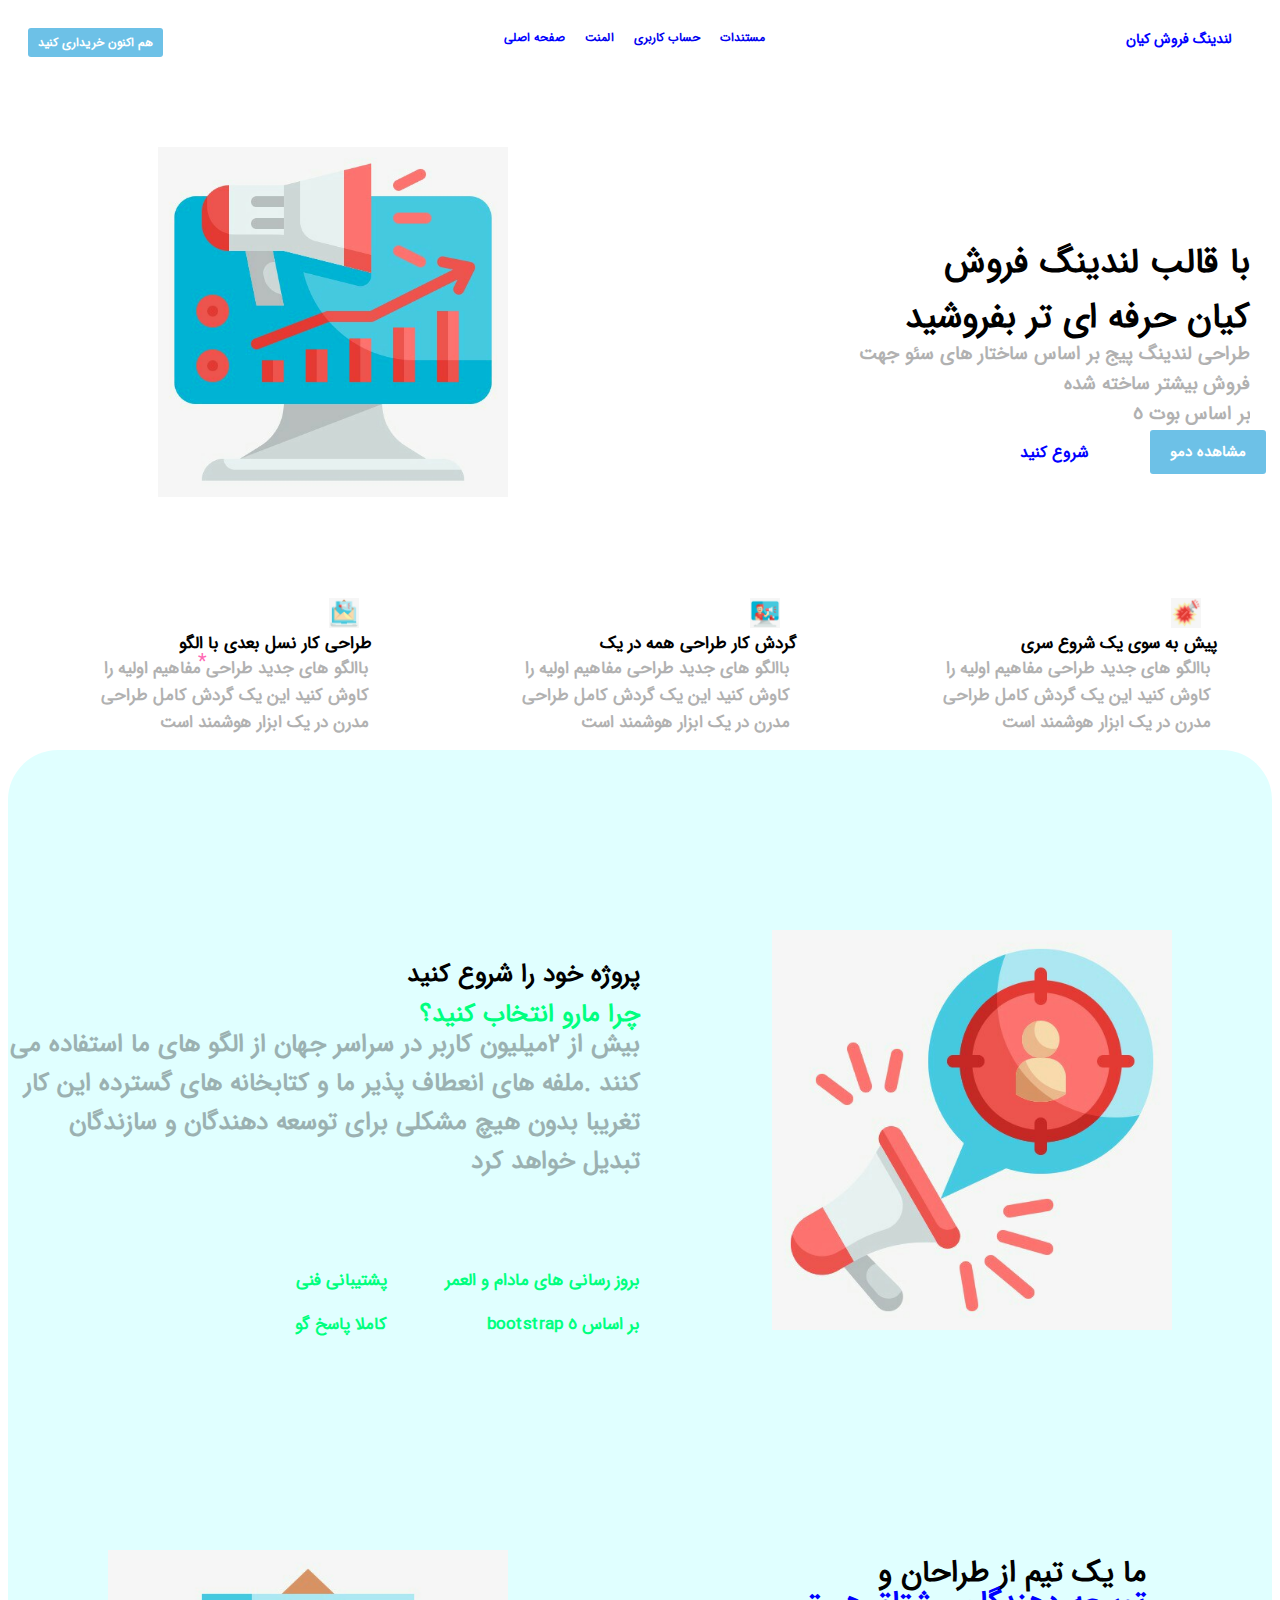
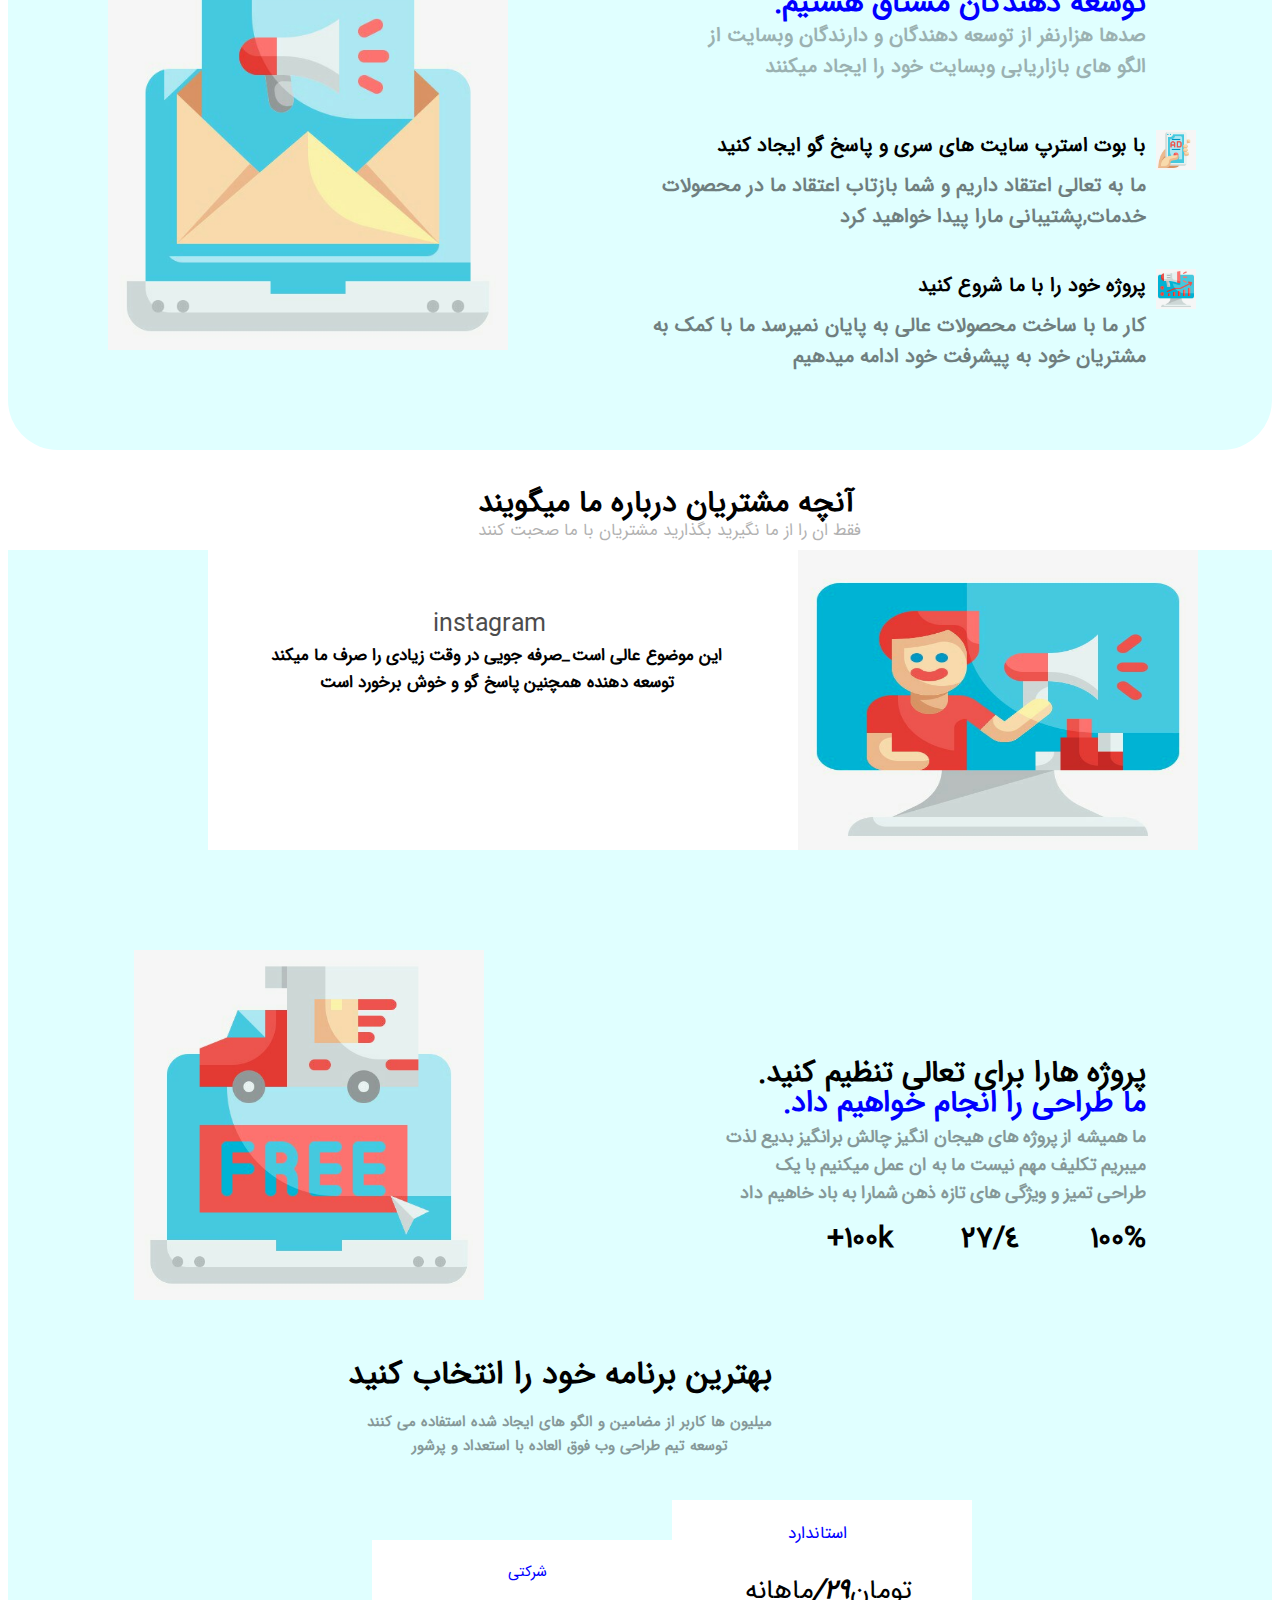
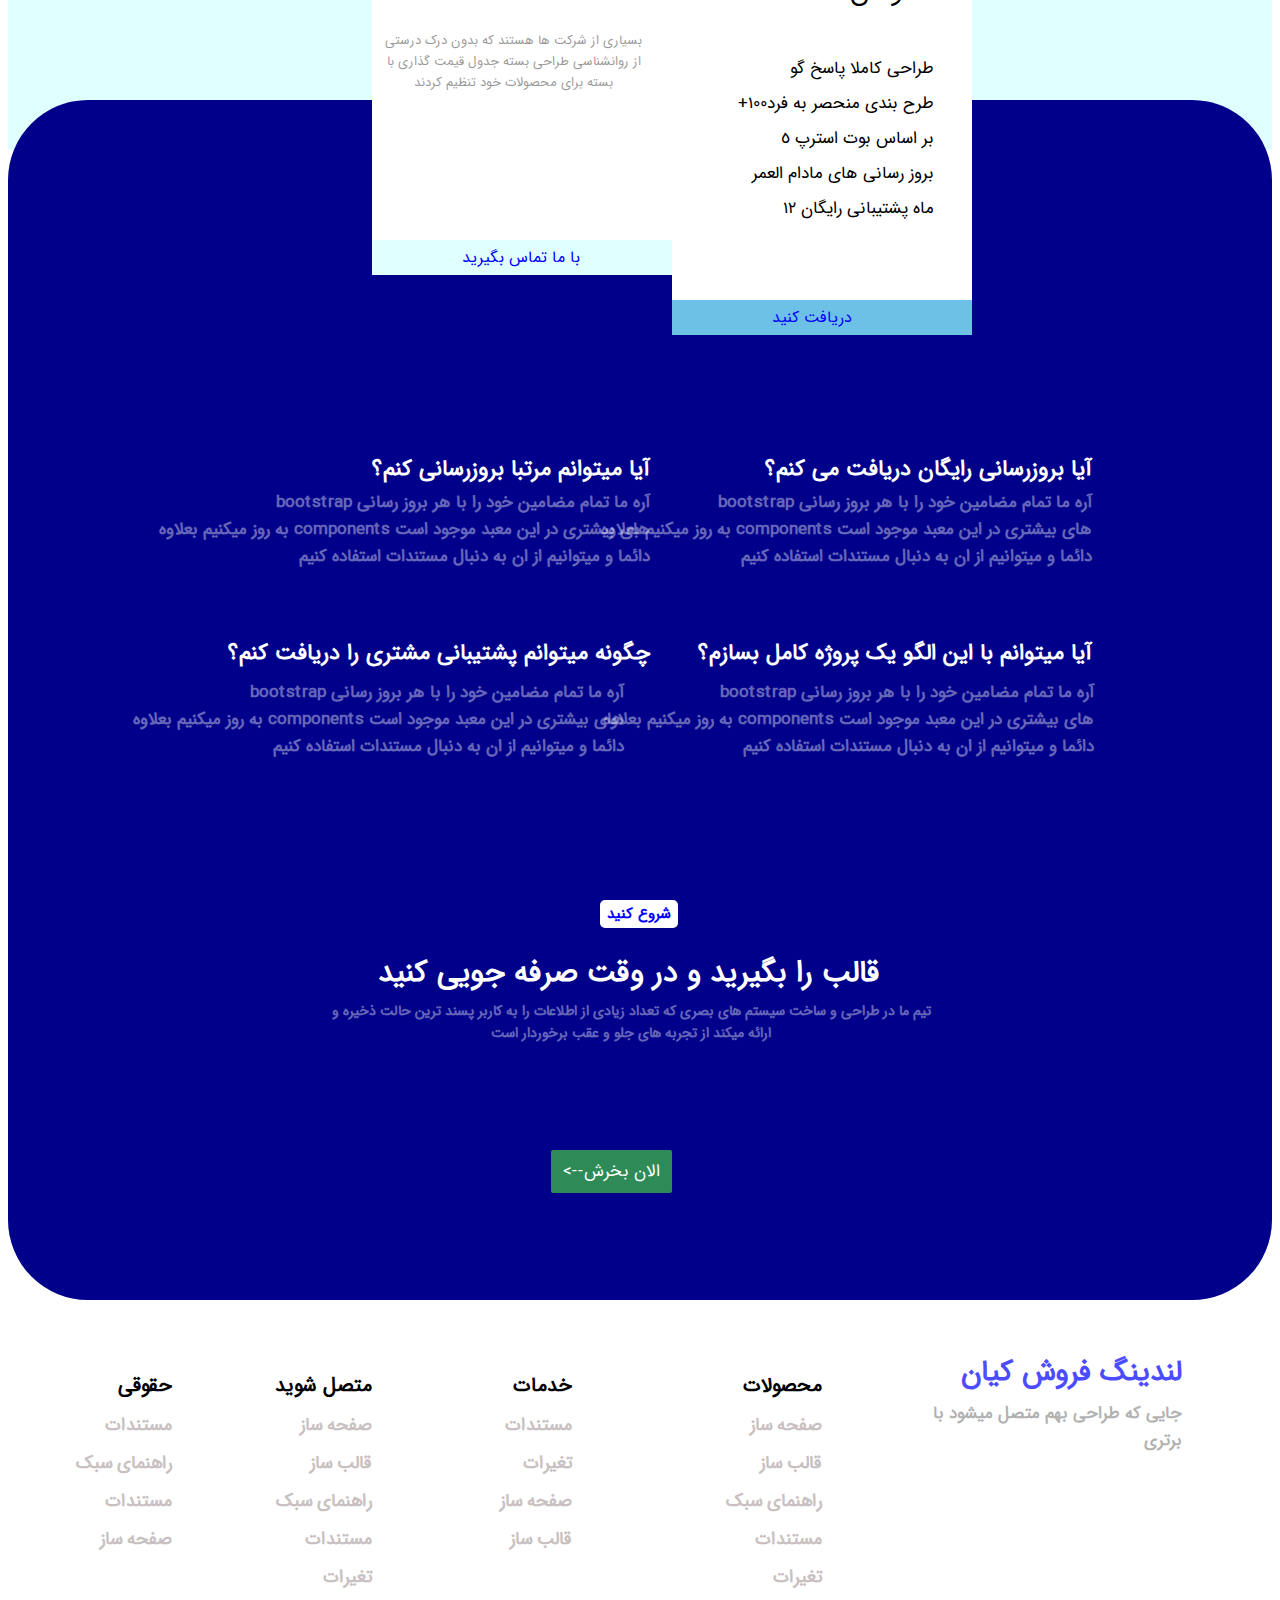
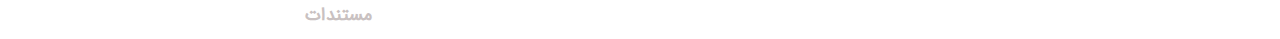
==== commit ca471b56: "end" ====
--- a/index.html
+++ b/index.html
@@ -696,9 +696,69 @@
             font-weight: 700;
             text-align: right;
             list-style-type: none;
-            opacity: 0.5;
-        }
-
+            color: #C9C1C1;
+        }
+
+        .li1 {
+            position: absolute;
+            top: 1200px;
+            margin-top: 70px;
+            right: 700px;
+            font-size: 18px;
+            font-weight: 700;
+            text-align: right;
+            list-style-type: none;
+            color: #C9C1C1;
+        }
+
+        .li2 {
+            position: absolute;
+            top: 1200px;
+            margin-top: 70px;
+            right: 900px;
+            font-size: 18px;
+            font-weight: 700;
+            text-align: right;
+            list-style-type: none;
+            color: #C9C1C1;
+        }
+
+        .li3 {
+            position: absolute;
+            top: 1200px;
+            margin-top: 70px;
+            right: 1100px;
+            font-size: 18px;
+            font-weight: 700;
+            text-align: right;
+            list-style-type: none;
+            color: #C9C1C1;
+        }
+
+        .list1 {
+            color: black;
+            font-size: 20px;
+
+        }
+
+        .text_end {
+            position: absolute;
+            top: 1250px;
+            right: 90px;
+            font-size: 29px;
+            font-weight: 900;
+            opacity: 0.7;
+        }
+
+        .text2_end {
+            position: absolute;
+            top: 1300px;
+            right: 90px;
+            font-size: 17px;
+            font-weight: 600;
+            opacity: 0.3;
+            text-align: right;
+        }
 
     </style>
 </head>
@@ -837,13 +897,40 @@
         </div>
         <a id="a" href="https://www.google.com/" class="Button2_baner_Navy_blue bg_green  text_white"><--الان بخرش</a>
         <ul class="li">
-            <li>محصولات</li>
-            <li>صفحه ساز</li>
-            <li>قالب ساز</li>
-            <li>راهنمای سبک</li>
-            <li>مستندات</li>
-            <li>تغیرات</li>
+            <li class="list1" style="margin-bottom:10px ">محصولات</li>
+            <li style="margin-bottom:10px ">صفحه ساز</li>
+            <li style="margin-bottom:10px ">قالب ساز</li>
+            <li style="margin-bottom:10px ">راهنمای سبک</li>
+            <li style="margin-bottom:10px ">مستندات</li>
+            <li style="margin-bottom:10px ">تغیرات</li>
         </ul>
+        <ul class="li1">
+            <li class="list1" style="margin-bottom:10px ">خدمات</li>
+            <li style="margin-bottom:10px ">مستندات</li>
+            <li style="margin-bottom:10px ">تغیرات</li>
+            <li style="margin-bottom:10px ">صفحه ساز</li>
+            <li style="margin-bottom:10px ">قالب ساز</li>
+
+
+        </ul>
+        <ul class="li2">
+            <li class="list1" style="margin-bottom:10px ">متصل شوید</li>
+            <li style="margin-bottom:10px ">صفحه ساز</li>
+            <li style="margin-bottom:10px ">قالب ساز</li>
+            <li style="margin-bottom:10px ">راهنمای سبک</li>
+            <li style="margin-bottom:10px ">مستندات</li>
+            <li style="margin-bottom:10px ">تغیرات</li>
+            <li style="margin-bottom:10px ">مستندات</li>
+        </ul>
+        <ul class="li3">
+            <li style="margin-bottom:10px " class="list1">حقوقی</li>
+            <li style="margin-bottom:10px ">مستندات</li>
+            <li style="margin-bottom:10px ">راهنمای سبک</li>
+            <li style="margin-bottom:10px ">مستندات</li>
+            <li style="margin-bottom:10px ">صفحه ساز</li>
+        </ul>
+        <div class="text_end text_blue">لندینگ فروش کیان</div>
+        <div class="text2_end ">جایی که طراحی بهم متصل میشود با<br> برتری</div>
     </div>
 </div>
 
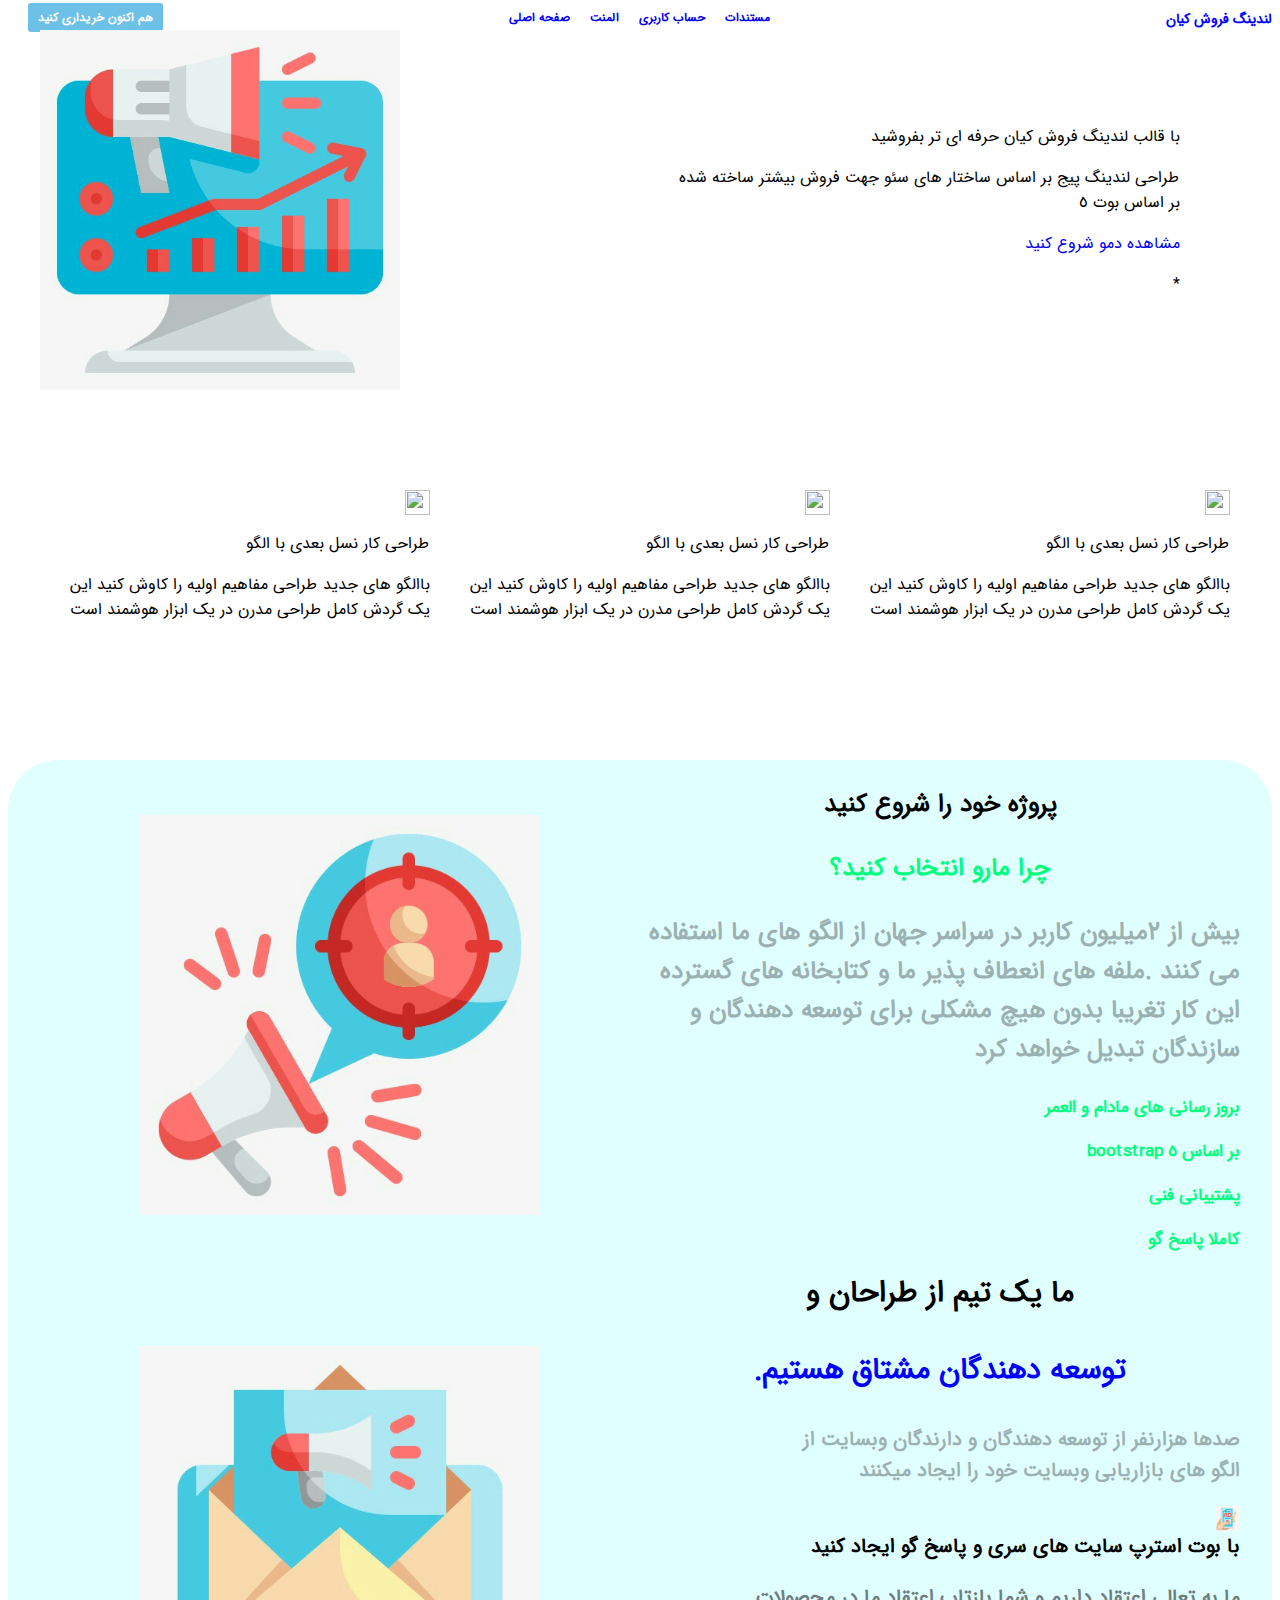
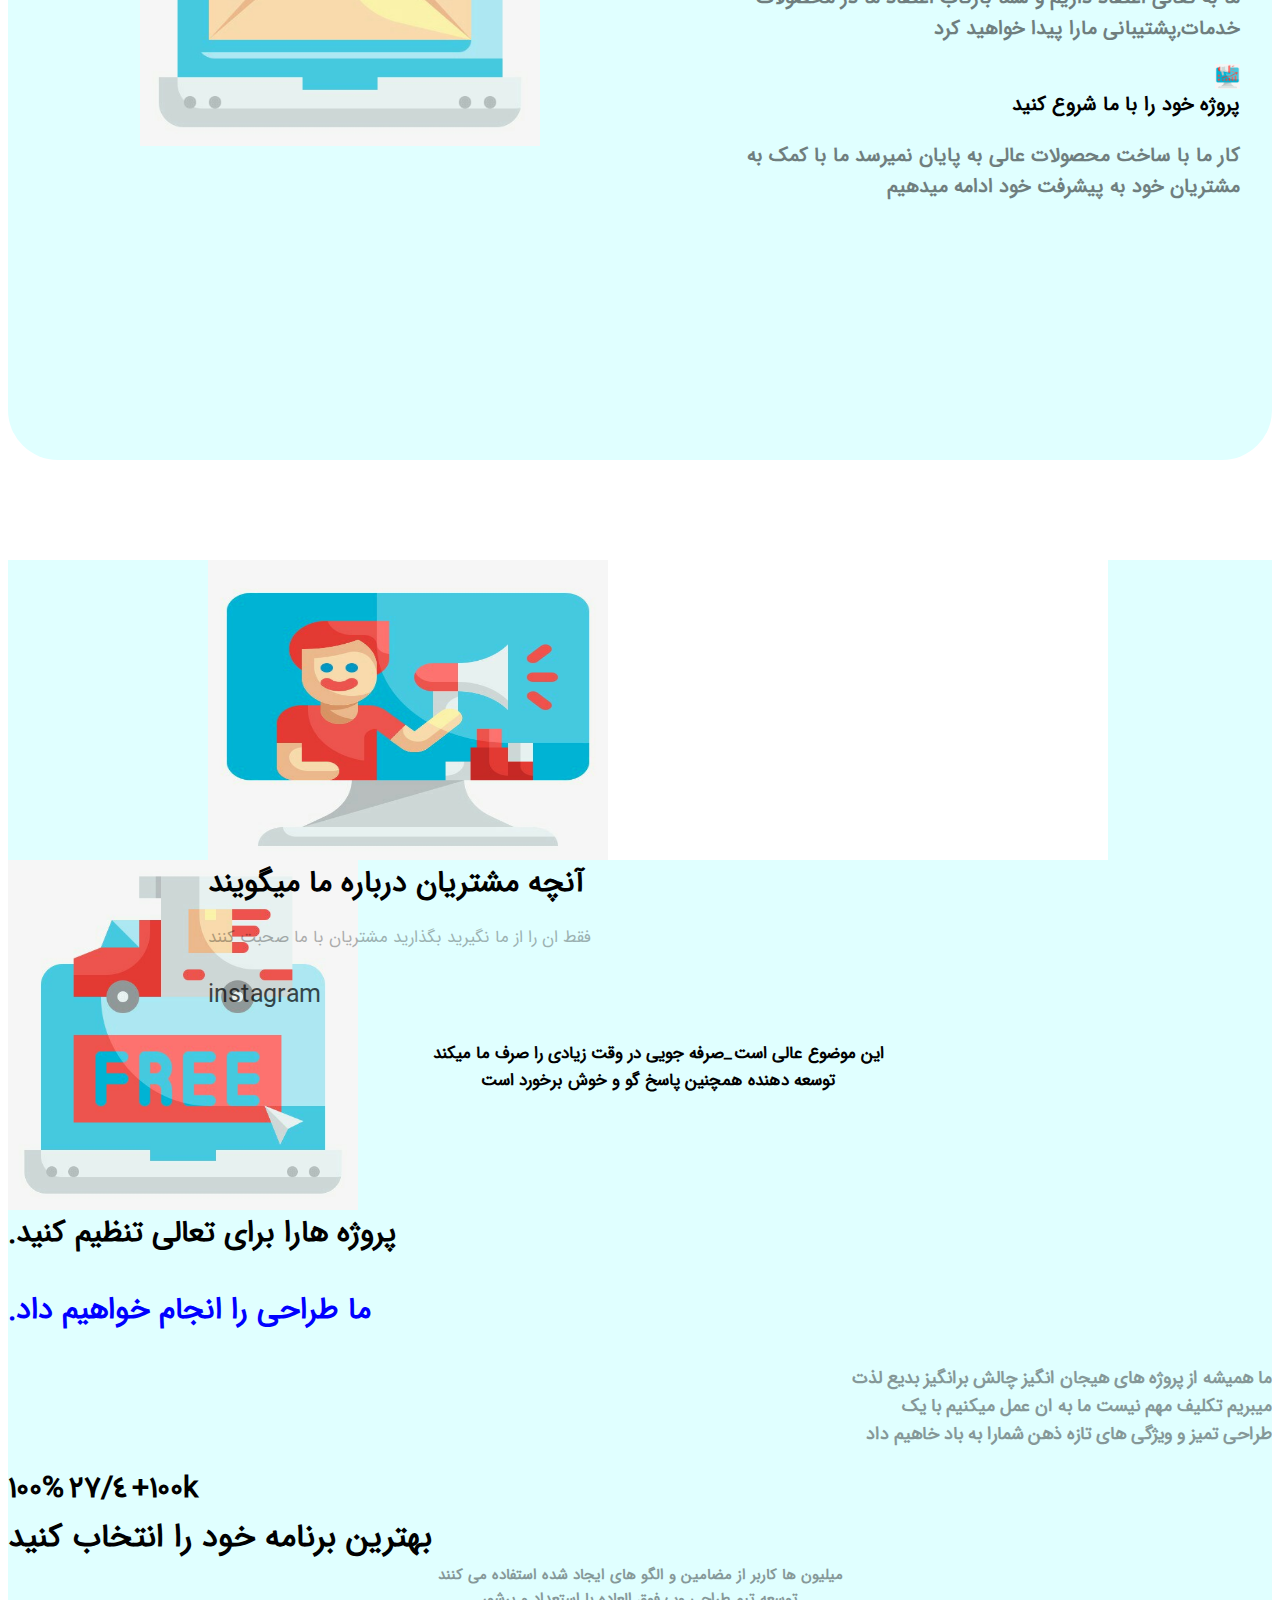
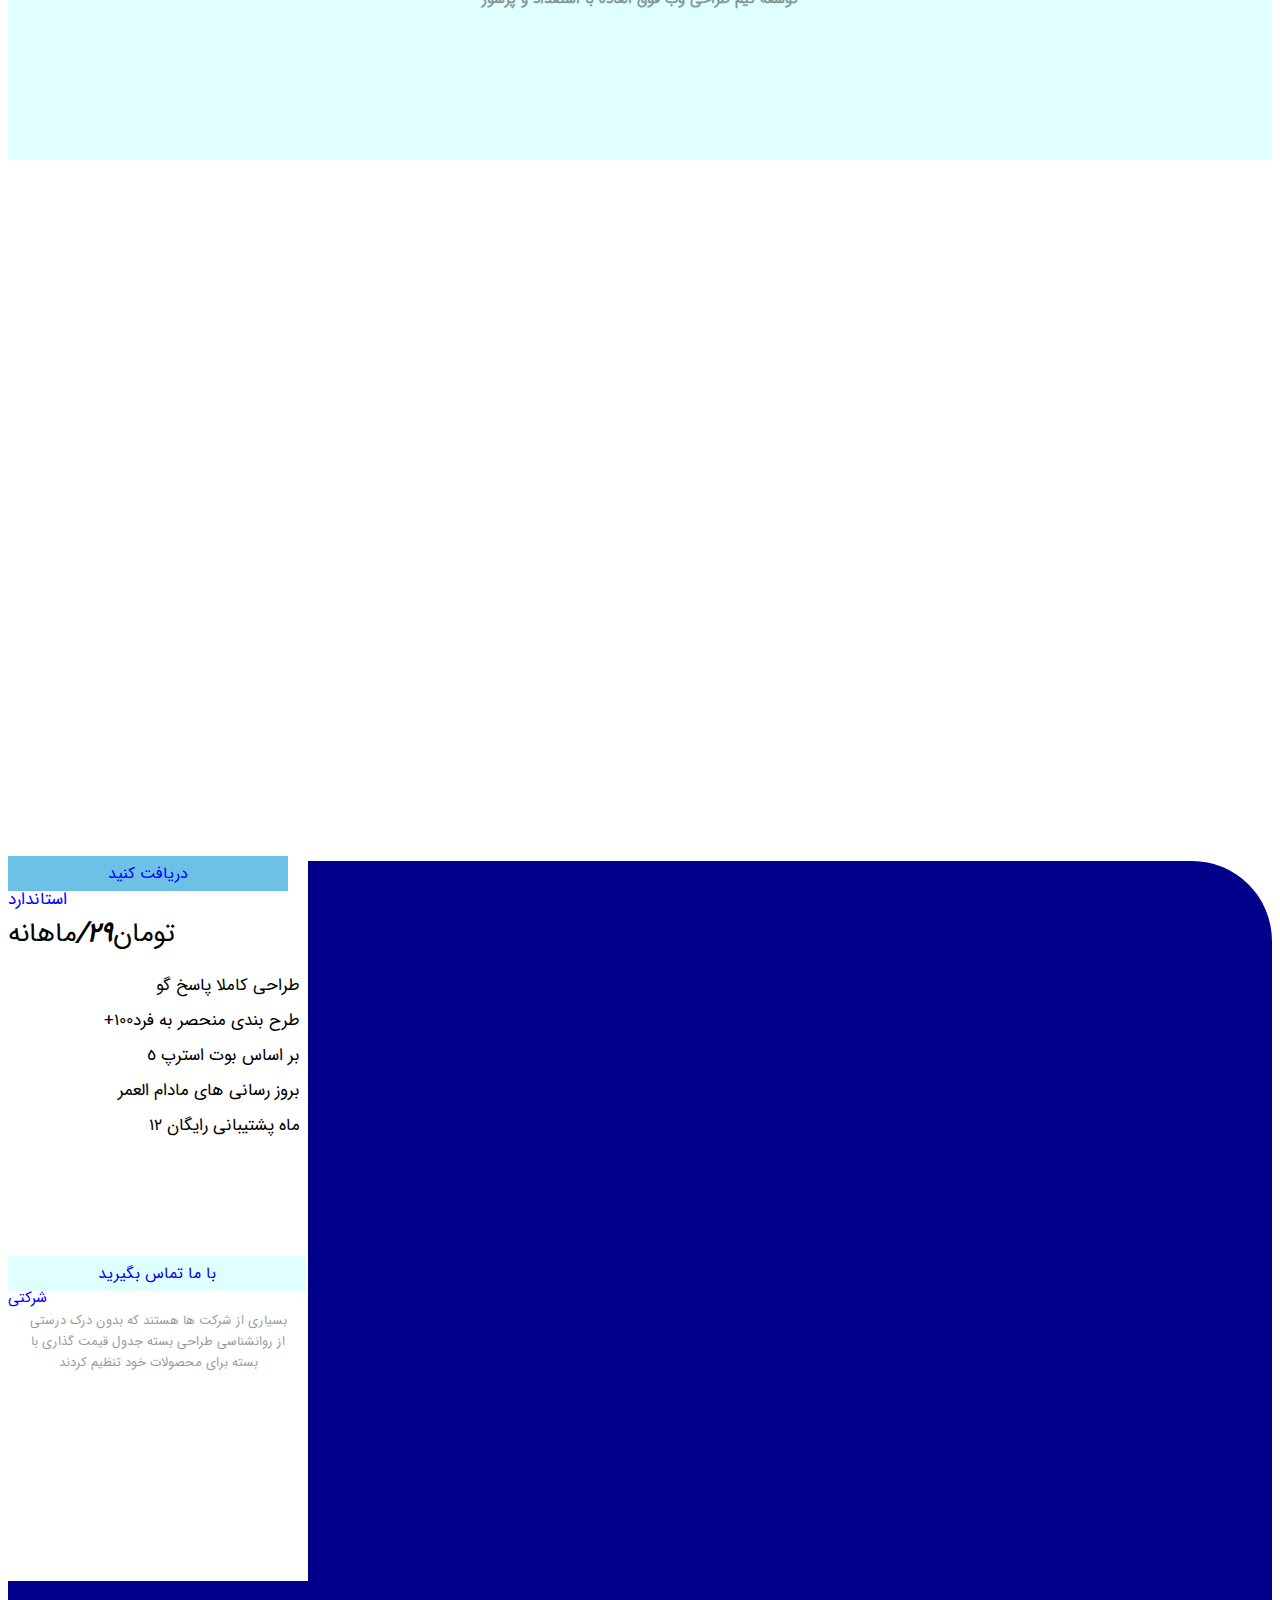
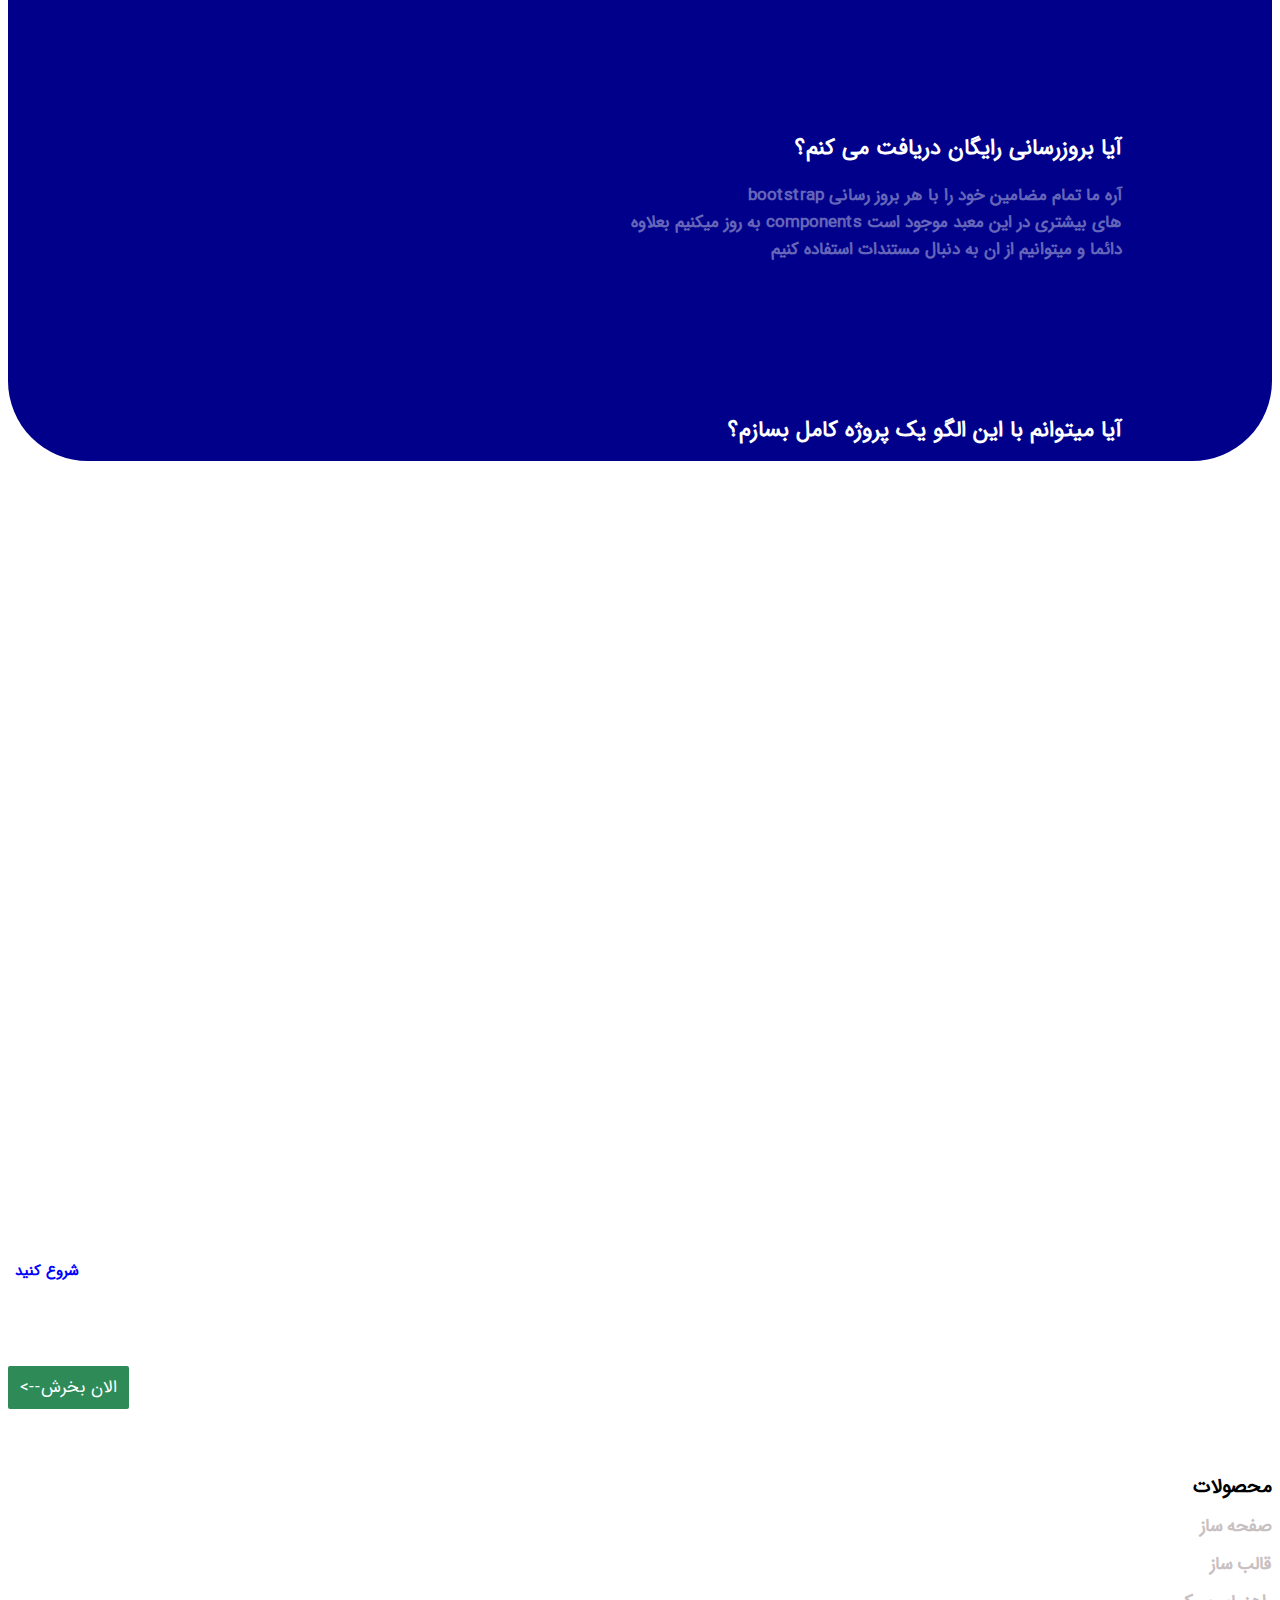
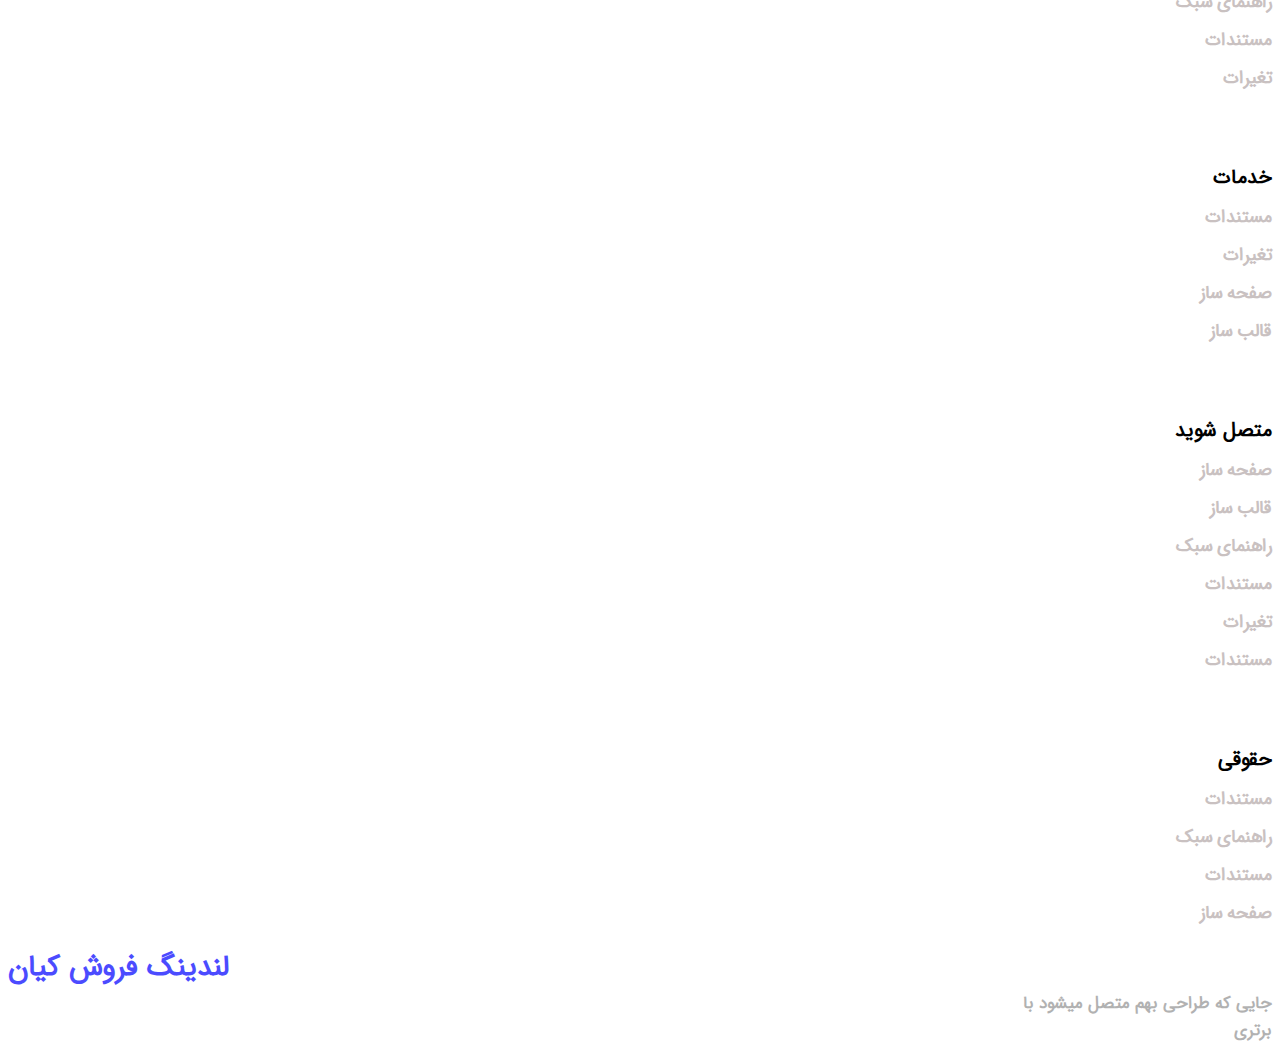
==== commit a0438f71: "Update index.html" ====
--- a/index.html
+++ b/index.html
@@ -10,11 +10,13 @@
         .d_flex {
             display: flex;
             justify-content: space-between;
+
         }
 
         .d_flex2 {
             display: flex;
             justify-content: space-around;
+            flex-wrap: wrap;
         }
 
         .text_baner {
@@ -28,7 +30,6 @@
         }
 
         .text_baner2 {
-            margin: 10px;
             font-size: 12px;
             font-weight: 700;
             text-align: center;
@@ -36,8 +37,6 @@
         }
 
         .text_baner3 {
-            margin: 10px;
-            padding: 10px 30px;
             font-size: 14px;
             font-weight: 900;
             color: blue;
@@ -55,7 +54,7 @@
         }
 
         .text_img {
-            position: absolute;
+
             top: 200px;
             left: 900px;
             font-weight: 900;
@@ -65,7 +64,7 @@
         }
 
         .text_img2 {
-            position: absolute;
+
             top: 320px;
             left: 850px;
             font-weight: 700;
@@ -76,7 +75,7 @@
         }
 
         .Button_img {
-            position: absolute;
+
             top: 430px;
             left: 1150px;
             padding: 10px 20px;
@@ -88,7 +87,7 @@
         }
 
         .Button_img2 {
-            position: absolute;
+
             top: 430px;
             left: 1000px;
             padding: 10px 20px;
@@ -140,15 +139,15 @@
             color: white;
         }
 
-        #a:link {
+        a {
             text-decoration: none;
         }
 
-        #a:visited {
-
-        }
-
-        #a:hover {
+        a:visited {
+
+        }
+
+        a:hover {
             font-size: 15px;
         }
 
@@ -199,7 +198,7 @@
         }
 
         .text_item {
-            position: absolute;
+
             top: 15px;
             left: 100px;
             width: 300px;
@@ -209,7 +208,7 @@
         }
 
         .text_item2 {
-            position: absolute;
+
             top: 40px;
             left: -10px;
             width: 300px;
@@ -253,7 +252,7 @@
         }
 
         .img_baner_blue {
-            position: absolute;
+
             top: 180px;
             right: 100px;
             height: 400px;
@@ -261,7 +260,7 @@
         }
 
         .text {
-            position: absolute;
+
             top: 180px;
             right: 50%;
             font-size: 25px;
@@ -269,7 +268,7 @@
         }
 
         .text2 {
-            position: absolute;
+
             top: 220px;
             right: 50%;
             font-size: 25px;
@@ -277,7 +276,7 @@
         }
 
         .text3 {
-            position: absolute;
+
             top: 250px;
             right: 50%;
             font-size: 25px;
@@ -287,7 +286,7 @@
         }
 
         .text4 {
-            position: absolute;
+
             top: 500px;
             right: 50%;
             font-size: 17px;
@@ -296,7 +295,7 @@
         }
 
         .text5 {
-            position: absolute;
+
             top: 500px;
             right: 70%;
             font-size: 17px;
@@ -305,7 +304,7 @@
         }
 
         .img2_baner_blue {
-            position: absolute;
+
             top: 800px;
             left: 100px;
             height: 400px;
@@ -314,7 +313,7 @@
         }
 
         .text_baner_blue {
-            position: absolute;
+
             top: 800px;
             right: 10%;
             font-size: 30px;
@@ -323,7 +322,7 @@
         }
 
         .text2_baner_blue {
-            position: absolute;
+
             top: 850px;
             right: 10%;
             font-size: 20px;
@@ -334,7 +333,7 @@
         }
 
         .text4_baner_blue {
-            position: absolute;
+
             top: 1000px;
             right: 10%;
             font-size: 20px;
@@ -345,7 +344,7 @@
         }
 
         .text6_baner_blue {
-            position: absolute;
+
             top: 1140px;
             right: 10%;
             font-size: 20px;
@@ -356,7 +355,7 @@
         }
 
         .text3_baner_blue {
-            position: absolute;
+
             top: 980px;
             right: 10%;
             font-size: 20px;
@@ -366,7 +365,7 @@
         }
 
         .text5_baner_blue {
-            position: absolute;
+
             top: 1120px;
             right: 10%;
             font-size: 20px;
@@ -376,7 +375,7 @@
         }
 
         .img3_baner_blue {
-            position: absolute;
+
             top: 980px;
             right: 6%;
             height: 40px;
@@ -385,7 +384,7 @@
         }
 
         .img4_baner_blue {
-            position: absolute;
+
             top: 1119px;
             right: 6%;
             height: 40px;
@@ -394,7 +393,7 @@
         }
 
         .img_baner_white {
-            position: absolute;
+
             top: 0;
             right: -10%;
             height: 300px;
@@ -402,7 +401,7 @@
         }
 
         .text_baner_white {
-            position: absolute;
+
             top: -70px;
             left: 30%;
             font-size: 30px;
@@ -410,7 +409,7 @@
         }
 
         .text2_baner_white {
-            position: absolute;
+
             top: -50px;
             left: 30%;
             font-size: 17px;
@@ -419,7 +418,7 @@
         }
 
         .text3_baner_white {
-            position: absolute;
+
             top: 10%;
             left: 25%;
             font-size: 25px;
@@ -428,7 +427,7 @@
         }
 
         .text4_baner_white {
-            position: absolute;
+
             top: 25%;
             left: 7%;
             font-size: 17px;
@@ -438,7 +437,7 @@
         }
 
         .img_baner_blue2 {
-            position: absolute;
+
             top: 400px;
             left: 10%;
             height: 350px;
@@ -458,7 +457,7 @@
         }
 
         .text_baner_blue2 {
-            position: absolute;
+
             top: 500px;
             right: 10%;
             font-size: 30px;
@@ -467,7 +466,7 @@
         }
 
         .text2_baner_blue2 {
-            position: absolute;
+
             top: 555px;
             right: 10%;
             font-size: 18px;
@@ -478,7 +477,7 @@
         }
 
         .text3_baner_blue2 {
-            position: absolute;
+
             top: 666px;
             right: 10%;
             font-size: 30px;
@@ -487,7 +486,7 @@
         }
 
         .text4_baner_blue2 {
-            position: absolute;
+
             top: 666px;
             right: 20%;
             font-size: 30px;
@@ -496,7 +495,7 @@
         }
 
         .text5_baner_blue2 {
-            position: absolute;
+
             top: 666px;
             right: 30%;
             font-size: 30px;
@@ -505,7 +504,7 @@
         }
 
         .text6_baner_blue2 {
-            position: absolute;
+
             top: 800px;
             right: 500px;
             font-size: 32px;
@@ -514,7 +513,7 @@
         }
 
         .text7_baner_blue2 {
-            position: absolute;
+
             top: 860px;
             right: 500px;
             font-size: 15px;
@@ -524,7 +523,7 @@
         }
 
         .baner2_white {
-            position: absolute;
+
             top: -200px;
             right: 300px;
             height: 400px;
@@ -532,7 +531,7 @@
         }
 
         .baner3_white {
-            position: absolute;
+
             top: -160px;
             right: 600px;
             height: 320px;
@@ -540,7 +539,7 @@
         }
 
         .Button_baner2_white {
-            position: absolute;
+
             top: 400px;
             padding: 5px 100px 5px 100px;
             width: 100px;
@@ -548,7 +547,7 @@
         }
 
         .Button_baner3_white {
-            position: absolute;
+
             top: 300px;
             padding: 5px 90px 5px 90px;
             width: 120px;
@@ -556,7 +555,7 @@
         }
 
         .text_baner2_white {
-            position: absolute;
+
             top: 20px;
             right: 125px;
             font-size: 17px;
@@ -565,7 +564,7 @@
         }
 
         .text2_baner2_white {
-            position: absolute;
+
             top: 70px;
             right: 60px;
             font-size: 27px;
@@ -573,7 +572,7 @@
         }
 
         .text_baner3_white {
-            position: absolute;
+
             top: 20px;
             right: 125px;
             font-size: 15px;
@@ -582,7 +581,7 @@
         }
 
         .text2_baner3_white {
-            position: absolute;
+
             top: 90px;
             right: 30px;
             font-size: 13px;
@@ -592,7 +591,7 @@
         }
 
         .ul_baner3_white {
-            position: absolute;
+
             top: 130px;
             right: 30px;
             font-size: 17px;
@@ -603,7 +602,7 @@
         }
 
         .ul_baner_Navy_blue {
-            position: absolute;
+
             font-size: 22px;
             font-weight: bold;
             top: 180px;
@@ -614,7 +613,7 @@
         }
 
         .ul2_baner_Navy_blue {
-            position: absolute;
+
             font-size: 22px;
             font-weight: bold;
             top: 180px;
@@ -625,7 +624,7 @@
         }
 
         .Description_ul {
-            position: absolute;
+
             font-size: 17px;
             font-weight: bold;
             top: 170px;
@@ -637,7 +636,7 @@
         }
 
         .Description_ul2 {
-            position: absolute;
+
             font-size: 17px;
             font-weight: bold;
             top: 360px;
@@ -649,7 +648,7 @@
         }
 
         .Button_baner_Navy_blue {
-            position: absolute;
+
             top: 800px;
             right: 47%;
             border-radius: 5px;
@@ -659,7 +658,7 @@
         }
 
         .text_baner_Navy_blue {
-            position: absolute;
+
             top: 850px;
             right: 31%;
             font-size: 30px;
@@ -668,7 +667,7 @@
         }
 
         .text2_baner_Navy_blue {
-            position: absolute;
+
             top: 900px;
             right: 27%;
             font-size: 14px;
@@ -678,7 +677,7 @@
         }
 
         .Button2_baner_Navy_blue {
-            position: absolute;
+
             top: 1050px;
             right: 600px;
             border-radius: 2px;
@@ -688,7 +687,7 @@
         }
 
         .li {
-            position: absolute;
+
             top: 1200px;
             margin-top: 70px;
             right: 450px;
@@ -700,7 +699,7 @@
         }
 
         .li1 {
-            position: absolute;
+
             top: 1200px;
             margin-top: 70px;
             right: 700px;
@@ -712,7 +711,7 @@
         }
 
         .li2 {
-            position: absolute;
+
             top: 1200px;
             margin-top: 70px;
             right: 900px;
@@ -724,7 +723,7 @@
         }
 
         .li3 {
-            position: absolute;
+
             top: 1200px;
             margin-top: 70px;
             right: 1100px;
@@ -742,7 +741,7 @@
         }
 
         .text_end {
-            position: absolute;
+
             top: 1250px;
             right: 90px;
             font-size: 29px;
@@ -751,7 +750,7 @@
         }
 
         .text2_end {
-            position: absolute;
+
             top: 1300px;
             right: 90px;
             font-size: 17px;
@@ -760,66 +759,217 @@
             text-align: right;
         }
 
+        .col-4 {
+            flex: 0 0 33.3333333%;
+        }
+
+        .d_flex .text_baner2 {
+            padding: 0px 5px 0px 5px;
+        }
+
+        .logo {
+            font-size: 14px;
+            font-weight: 900;
+            color: blue;
+            text-align: end;
+            border-radius: 3px;
+        }
+
+        .menu .link {
+            font-size: 12px;
+            font-weight: 700;
+            text-align: center;
+            border-radius: 3px;
+            padding: 0px 10px 0px 10px;
+        }
+
+        .button_login {
+            margin: 20px;
+            padding: 5px 10px;
+            font-size: 12px;
+            color: white;
+            font-weight: 900;
+            text-align: start;
+            border-radius: 3px;
+        }
+
+        .justify_content_center {
+            justify-content: center;
+        }
+
+        @media screen and (max-width: 992px) {
+            .link {
+                color: red;
+            }
+
+            .logo {
+                display: none;
+            }
+
+            .col-md-6 {
+                flex: 0 0 50%;
+            }
+
+        }
+
+        @media screen and (max-width: 480px) {
+            .link {
+                color: red;
+            }
+
+            .logo {
+                display: none;
+            }
+
+            .col-sm-12 {
+                flex: 0 0 100%;
+            }
+
+            .d-sm-none {
+                display: none;
+            }
+
+        }
+
+        .main {
+            max-width: 1200px;
+            display: block;
+            margin: auto;
+        }
+
+        @media screen and (max-width: 600px) {
+            .soton_m_100 {
+                flex: 0 0 100%;
+            }
+
+            .d_flex2 {
+                flex-wrap: wrap;
+            }
+
+        }
+
+        .col-6 {
+            flex: 0 0 50%;
+        }
     </style>
 </head>
 <body>
-<div class="d_flex">
-    <a id="a" href="https://www.google.com/" class="text_baner bg_blue">هم اکنون خریداری کنید</a>
-    <div class="text_baner2">
-        <div class="d_flex">
-            <a id="a" href="https://www.google.com/" class="text_baner2 text_blue">صفحه اصلی</a>
-            <a id="a" href="https://www.google.com/" class="text_baner2">المنت</a>
-            <a id="a" href="https://www.google.com/" class="text_baner2">حساب کاربری</a>
-            <a id="a" href="https://www.google.com/" class="text_baner2">مستندات</a>
+<div class="d_flex menu">
+    <div class="col-4 col-md-6 d-sm-none">
+        <a href="https://www.google.com/" class="button_login bg_blue">هم اکنون خریداری کنید</a>
+    </div>
+    <div class="col-4 col-md-6 col-sm-12">
+        <div class="d_flex justify_content_center">
+            <a href="https://www.google.com/" class="link text_blue">صفحه اصلی</a>
+            <a href="https://www.google.com/" class="link">المنت</a>
+            <a href="https://www.google.com/" class="link">حساب کاربری</a>
+            <a href="https://www.google.com/" class="link">مستندات</a>
         </div>
     </div>
-    <div class="text_baner3">لندینگ فروش کیان</div>
+    <div class="logo col-4 col-md-6">لندینگ فروش کیان</div>
 </div>
-<span>
-    <img src="آیکون/5.jpg" alt="تخ عکس برا شما نمیاد بجاش امنیت داریم" class="img">
-    <p class="text_img">با قالب لندینگ فروش کیان حرفه ای تر بفروشید</p>
-    <p class="text_img2"> طراحی لندینگ پیج بر اساس ساختار های سئو جهت فروش بیشتر ساخته شده <br>بر اساس بوت 5</p>
-    <a id="a" href="https://www.google.com/" class="Button_img bg_blue">مشاهده دمو</a>
-      <a id="a" href="https://www.google.com/" class="Button_img2 text_blue">شروع کنید</a>
-    <p class="Beauty">*</p>
-</span>
-<div class="d_flex2">
-    <span class="item"><img src="آیکون/1.jpg" class="img_item"><p
-            class="text_item">طراحی کار نسل بعدی با الگو</p><p
-            class="text_item2">باالگو های جدید طراحی مفاهیم اولیه را کاوش کنید این یک گردش کامل طراحی مدرن در یک ابزار هوشمند است</p>  </span>
-    <span class="item"><img src="آیکون/3.jpg" class="img_item"><p class="text_item">گردش کار طراحی همه در یک</p><p
-            class="text_item2">باالگو های جدید طراحی مفاهیم اولیه را کاوش کنید این یک گردش کامل طراحی مدرن در یک ابزار هوشمند است</p>  </span>
-    <span class="item"><img src="آیکون/2.jpg" class="img_item"><p class="text_item">پیش به سوی یک شروع سری</p><p
-            class="text_item2">باالگو های جدید طراحی مفاهیم اولیه را کاوش کنید این یک گردش کامل طراحی مدرن در یک ابزار هوشمند است</p> </span>
+<!--
+
+-->
+<div class="main">
+    <div class="d_flex" style="align-items: center">
+        <div class="col-6">
+            <img src="آیکون/5.jpg" alt="تخ عکس برا شما نمیاد بجاش امنیت داریم" style="width: 60%;">
+        </div>
+        <div class="col-6" style="text-align: right">
+            <div style="margin-right: 60px;">
+                <p>با قالب لندینگ فروش کیان حرفه ای تر بفروشید</p>
+                <p> طراحی لندینگ پیج بر اساس ساختار های سئو جهت فروش بیشتر ساخته شده <br>بر اساس بوت 5</p>
+                <a href="https://www.google.com/">مشاهده دمو</a>
+                <a href="https://www.google.com/">شروع کنید</a>
+                <p>*</p>
+            </div>
+        </div>
+    </div>
 </div>
+
+
+<div class="main">
+    <div class="d_flex2" style="text-align: right">
+        <div class="item col-4 soton_m_100">
+            <div style="margin: 0px 10px 0px 10px">
+                <img src="IMG-20210711-WA0023.jpg" width="25px">
+                <p>طراحی کار نسل بعدی با الگو</p>
+                <p>باالگو های جدید طراحی مفاهیم اولیه را کاوش کنید این یک گردش کامل طراحی مدرن در یک ابزار هوشمند
+                    است</p>
+            </div>
+        </div>
+        <div class="item col-4 soton_m_100">
+            <div style="margin: 0px 10px 0px 10px">
+                <img src="IMG-20210711-WA0023.jpg" width="25px">
+                <p>طراحی کار نسل بعدی با الگو</p>
+                <p>باالگو های جدید طراحی مفاهیم اولیه را کاوش کنید این یک گردش کامل طراحی مدرن در یک ابزار هوشمند
+                    است</p>
+            </div>
+        </div>
+        <div class="item col-4 soton_m_100">
+            <div style="margin: 0px 10px 0px 10px">
+                <img src="IMG-20210711-WA0023.jpg" width="25px">
+                <p>طراحی کار نسل بعدی با الگو</p>
+                <p>باالگو های جدید طراحی مفاهیم اولیه را کاوش کنید این یک گردش کامل طراحی مدرن در یک ابزار هوشمند
+                    است</p>
+            </div>
+        </div>
+    </div>
+</div>
+
+
 <div class="baner_blue bg_sky_blue">
-    <img src="آیکون/4.jpg" class="img_baner_blue">
-    <p class="text">پروژه خود را شروع کنید</p>
-    <p class="text_green text2">چرا مارو انتخاب کنید؟</p>
-    <P class="text3">بیش از 2میلیون کاربر در سراسر جهان از الگو های ما استفاده می کنند .ملفه های انعطاف پذیر ما و
-        کتابخانه های گسترده این کار تغریبا بدون هیچ مشکلی برای توسعه دهندگان و سازندگان تبدیل خواهد کرد</P>
-    <div class="text4">
-        <p class="text_green">بروز رسانی های مادام و العمر</p>
-        <p class="text_green">bootstrap بر اساس 5</p>
+    <div class="main">
+        <div class="d_flex" style="text-align: center;align-items: center; flex-wrap: wrap">
+            <div class="col-6">
+                <img src="آیکون/4.jpg" class="img_baner_blue">
+            </div>
+            <div class="col-6">
+                <p class="text">پروژه خود را شروع کنید</p>
+                <p class="text_green text2">چرا مارو انتخاب کنید؟</p>
+                <P class="text3">بیش از 2میلیون کاربر در سراسر جهان از الگو های ما استفاده می کنند .ملفه های انعطاف پذیر
+                    ما و
+                    کتابخانه های گسترده این کار تغریبا بدون هیچ مشکلی برای توسعه دهندگان و سازندگان تبدیل خواهد کرد</P>
+                <div class="text4">
+                    <p class="text_green">بروز رسانی های مادام و العمر</p>
+                    <p class="text_green">bootstrap بر اساس 5</p>
+                </div>
+                <div class="text5">
+                    <p class="text_green">پشتیبانی فنی</p>
+                    <p class="text_green">کاملا پاسخ گو</p>
+                </div>
+            </div>
+            <div class="col-6">
+                <img src="آیکون/1.jpg" class="img2_baner_blue">
+            </div>
+            <div class="col-6">
+                <div class="text_baner_blue">ما یک تیم از طراحان و</div>
+                <p class="text_baner_blue text_blue">.توسعه دهندگان مشتاق هستیم</p>
+                <p class="text2_baner_blue">صدها هزارنفر از توسعه دهندگان و دارندگان وبسایت از<br> الگو های بازاریابی
+                    وبسایت خود
+                    را
+                    ایجاد میکنند</p>
+                <div style="text-align: right">
+                    <img src="آیکون/6.jpg" style="text-align: right;width: 25px"></div>
+                <div class="text3_baner_blue">با بوت استرپ سایت های سری و پاسخ گو ایجاد کنید</div>
+                <p class="text4_baner_blue">ما به تعالی اعتقاد داریم و شما بازتاب اعتقاد ما در محصولات<br>خدمات,پشتیبانی
+                    مارا
+                    پیدا
+                    خواهید کرد</p>
+                <div style="text-align: right">
+                    <img src="آیکون/5.jpg" style="text-align: right; width: 25px;"></div>
+                <div class="text5_baner_blue">پروژه خود را با ما شروع کنید</div>
+                <p class="text6_baner_blue">کار ما با ساخت محصولات عالی به پایان نمیرسد ما با کمک به <br>مشتریان خود به
+                    پیشرفت
+                    خود
+                    ادامه میدهیم</p>
+
+            </div>
+        </div>
     </div>
-    <div class="text5">
-        <p class="text_green">پشتیبانی فنی</p>
-        <p class="text_green">کاملا پاسخ گو</p>
-    </div>
-    <img src="آیکون/1.jpg" class="img2_baner_blue">
-    <div class="text_baner_blue">ما یک تیم از طراحان و</div>
-    <p class="text_baner_blue text_blue">.توسعه دهندگان مشتاق هستیم</p>
-    <p class="text2_baner_blue">صدها هزارنفر از توسعه دهندگان و دارندگان وبسایت از<br> الگو های بازاریابی وبسایت خود را
-        ایجاد میکنند</p>
-    <img src="آیکون/6.jpg" class="img3_baner_blue">
-    <div class="text3_baner_blue">با بوت استرپ سایت های سری و پاسخ گو ایجاد کنید</div>
-    <p class="text4_baner_blue">ما به تعالی اعتقاد داریم و شما بازتاب اعتقاد ما در محصولات<br>خدمات,پشتیبانی مارا پیدا
-        خواهید کرد</p>
-    <div class="text5_baner_blue">پروژه خود را با ما شروع کنید</div>
-    <p class="text6_baner_blue">کار ما با ساخت محصولات عالی به پایان نمیرسد ما با کمک به <br>مشتریان خود به پیشرفت خود
-        ادامه میدهیم</p>
-    <img src="آیکون/5.jpg" class="img4_baner_blue">
 </div>
+
 
 <div class="baner_blue2 bg_sky_blue">
     <div class="baner_white bg_white">
@@ -834,13 +984,15 @@
     <img src="آیکون/7.jpg" class="img_baner_blue2">
     <div class="text_baner_blue2">.پروژه هارا برای تعالی تنظیم کنید</div>
     <p class="text_baner_blue2 text_blue">.ما طراحی را انجام خواهیم داد</p>
-    <p class="text2_baner_blue2">ما همیشه از پروژه های هیجان انگیز چالش برانگیز بدیع لذت <br>میبریم تکلیف مهم نیست ما به
+    <p class="text2_baner_blue2">ما همیشه از پروژه های هیجان انگیز چالش برانگیز بدیع لذت <br>میبریم تکلیف مهم نیست
+        ما به
         ان عمل میکنیم با یک<br>طراحی تمیز و ویژگی های تازه ذهن شمارا به باد خاهیم داد </p>
     <span class="text3_baner_blue2">100%</span>
     <span class="text4_baner_blue2">27/4</span>
     <span class="text5_baner_blue2">+100k</span>
     <div class="text6_baner_blue2">بهترین برنامه خود را انتخاب کنید</div>
-    <div class="text7_baner_blue2">میلیون ها کاربر از مضامین و الگو های ایجاد شده استفاده می کنند<br>توسعه تیم طراحی وب
+    <div class="text7_baner_blue2">میلیون ها کاربر از مضامین و الگو های ایجاد شده استفاده می کنند<br>توسعه تیم طراحی
+        وب
         فوق العاده با استعداد و پرشور
     </div>
     <div class="baner_Navy_blue bg_Navy_blue">
@@ -860,42 +1012,50 @@
             <a id="a" href="https://www.google.com/" class="Button_baner3_white bg_sky_blue text_blue">با ما تماس
                 بگیرید</a>
             <div class="text_baner3_white">شرکتی</div>
-            <div class="text2_baner3_white">بسیاری از شرکت ها هستند که بدون درک درستی<br>از روانشناسی طراحی بسته جدول
+            <div class="text2_baner3_white">بسیاری از شرکت ها هستند که بدون درک درستی<br>از روانشناسی طراحی بسته
+                جدول
                 قیمت گذاری با<br>بسته برای محصولات خود تنظیم کردند
             </div>
         </div>
         <ul class="ul_baner_Navy_blue text_white">
             <li style="margin: 150px">
                 آیا بروزرسانی رایگان دریافت می کنم؟
-                <p class="Description_ul">bootstrap آره ما تمام مضامین خود را با هر بروز رسانی<br> به روز میکنیم بعلاوه
+                <p class="Description_ul">bootstrap آره ما تمام مضامین خود را با هر بروز رسانی<br> به روز میکنیم
+                    بعلاوه
                     components های بیشتری در این معبد موجود است <br> دائما و میتوانیم از ان به دنبال مستندات استفاده
                     کنیم</p>
             </li>
             <li style="margin: 150px">آیا میتوانم با این الگو یک پروژه کامل بسازم؟
-                <p class="Description_ul2">bootstrap آره ما تمام مضامین خود را با هر بروز رسانی<br> به روز میکنیم بعلاوه
-                    components های بیشتری در این معبد موجود است <br>دائما و میتوانیم از ان به دنبال مستندات استفاده کنیم
+                <p class="Description_ul2">bootstrap آره ما تمام مضامین خود را با هر بروز رسانی<br> به روز میکنیم
+                    بعلاوه
+                    components های بیشتری در این معبد موجود است <br>دائما و میتوانیم از ان به دنبال مستندات استفاده
+                    کنیم
                 </p>
             </li>
         </ul>
         <ul class="ul2_baner_Navy_blue text_white">
             <li style="margin: 150px">آیا میتوانم مرتبا بروزرسانی کنم؟
-                <p class="Description_ul">bootstrap آره ما تمام مضامین خود را با هر بروز رسانی<br> به روز میکنیم بعلاوه
+                <p class="Description_ul">bootstrap آره ما تمام مضامین خود را با هر بروز رسانی<br> به روز میکنیم
+                    بعلاوه
                     components های بیشتری در این معبد موجود است <br> دائما و میتوانیم از ان به دنبال مستندات استفاده
                     کنیم</p>
             </li>
             </li>
             <li style="margin: 150px">چگونه میتوانم پشتیبانی مشتری را دریافت کنم؟
-                <p class="Description_ul2">bootstrap آره ما تمام مضامین خود را با هر بروز رسانی<br> به روز میکنیم بعلاوه
+                <p class="Description_ul2">bootstrap آره ما تمام مضامین خود را با هر بروز رسانی<br> به روز میکنیم
+                    بعلاوه
                     components های بیشتری در این معبد موجود است <br> دائما و میتوانیم از ان به دنبال مستندات استفاده
                     کنیم</p>
             </li>
         </ul>
         <a id="a" href="https://www.google.com/" class="Button_baner_Navy_blue bg_white  text_blue">شروع کنید</a>
         <div class="text_baner_Navy_blue text_white">قالب را بگیرید و در وقت صرفه جویی کنید</div>
-        <div class="text2_baner_Navy_blue text_white"> تیم ما در طراحی و ساخت سیستم های بصری که تعداد زیادی از اطلاعات
+        <div class="text2_baner_Navy_blue text_white"> تیم ما در طراحی و ساخت سیستم های بصری که تعداد زیادی از
+            اطلاعات
             را به کاربر پسند ترین حالت ذخیره و <br>ارائه میکند از تجربه های جلو و عقب برخوردار است
         </div>
-        <a id="a" href="https://www.google.com/" class="Button2_baner_Navy_blue bg_green  text_white"><--الان بخرش</a>
+        <a id="a" href="https://www.google.com/" class="Button2_baner_Navy_blue bg_green  text_white"><--الان
+            بخرش</a>
         <ul class="li">
             <li class="list1" style="margin-bottom:10px ">محصولات</li>
             <li style="margin-bottom:10px ">صفحه ساز</li>
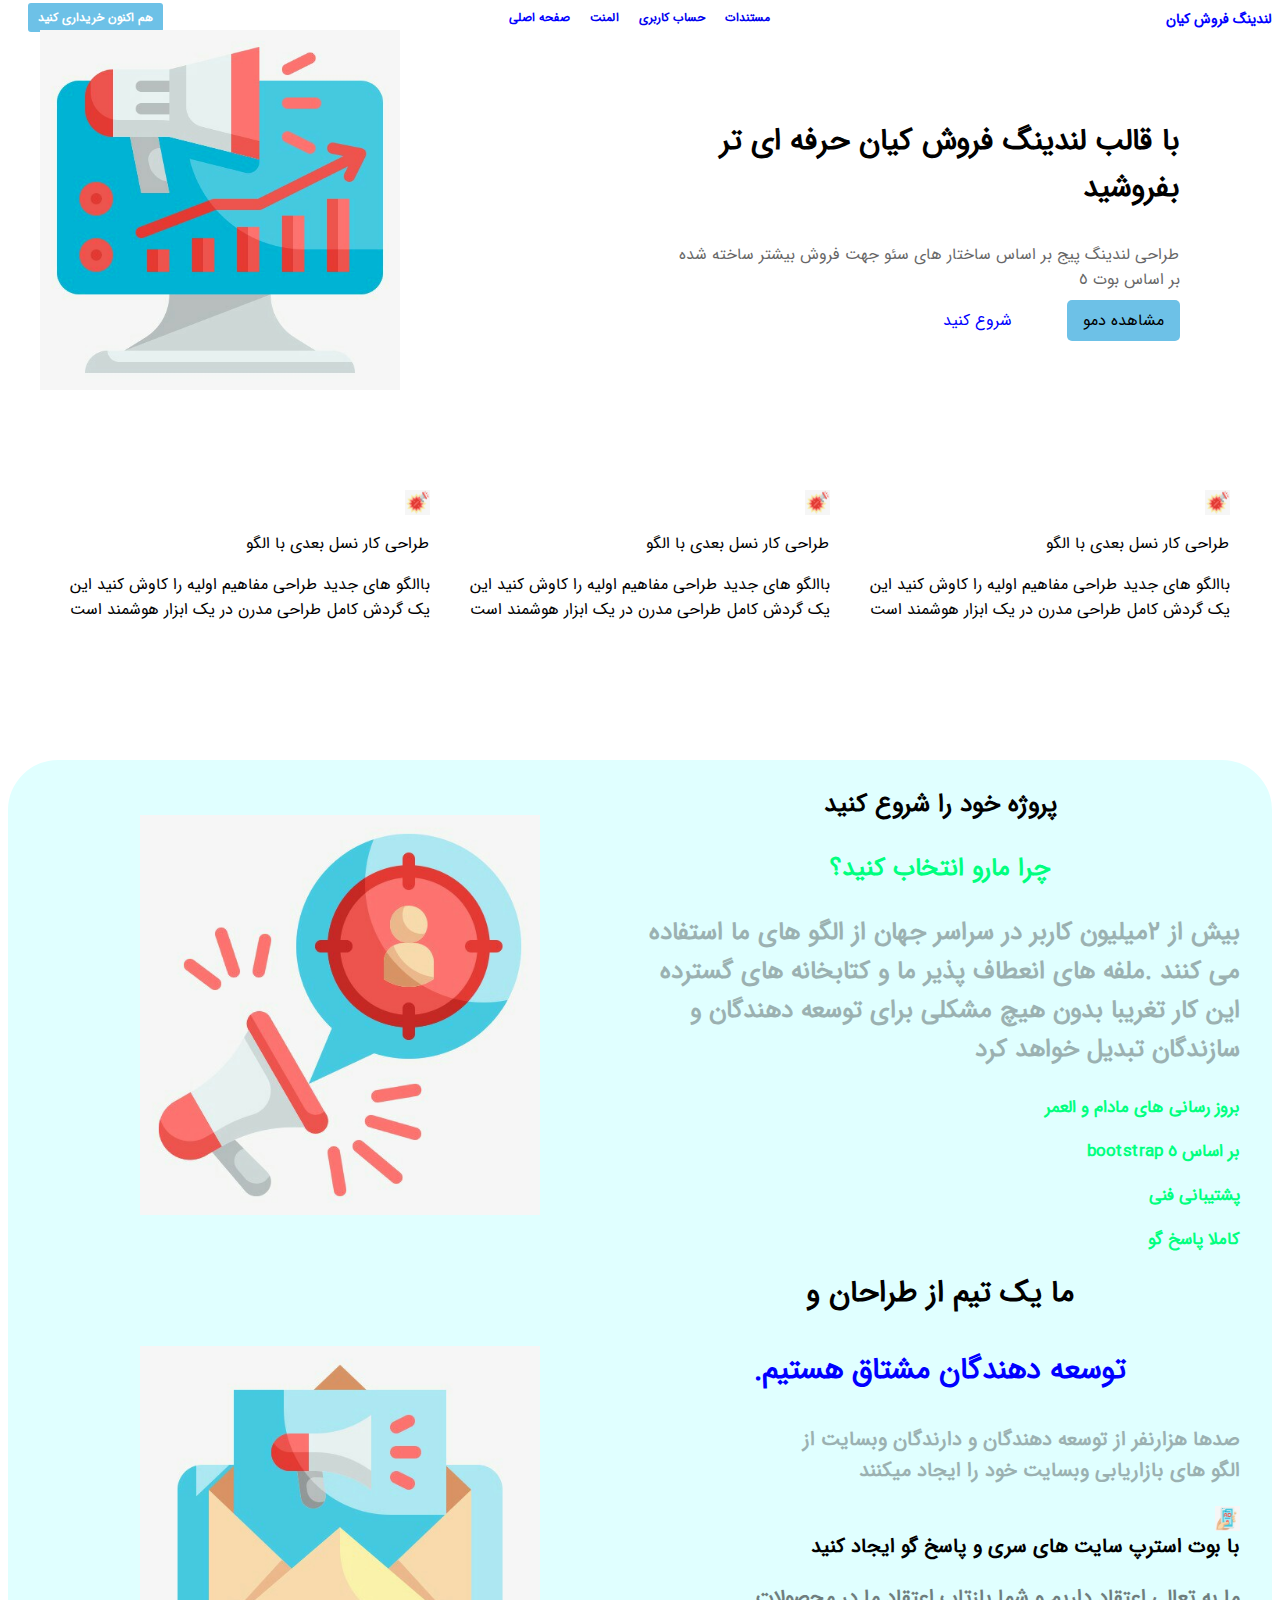
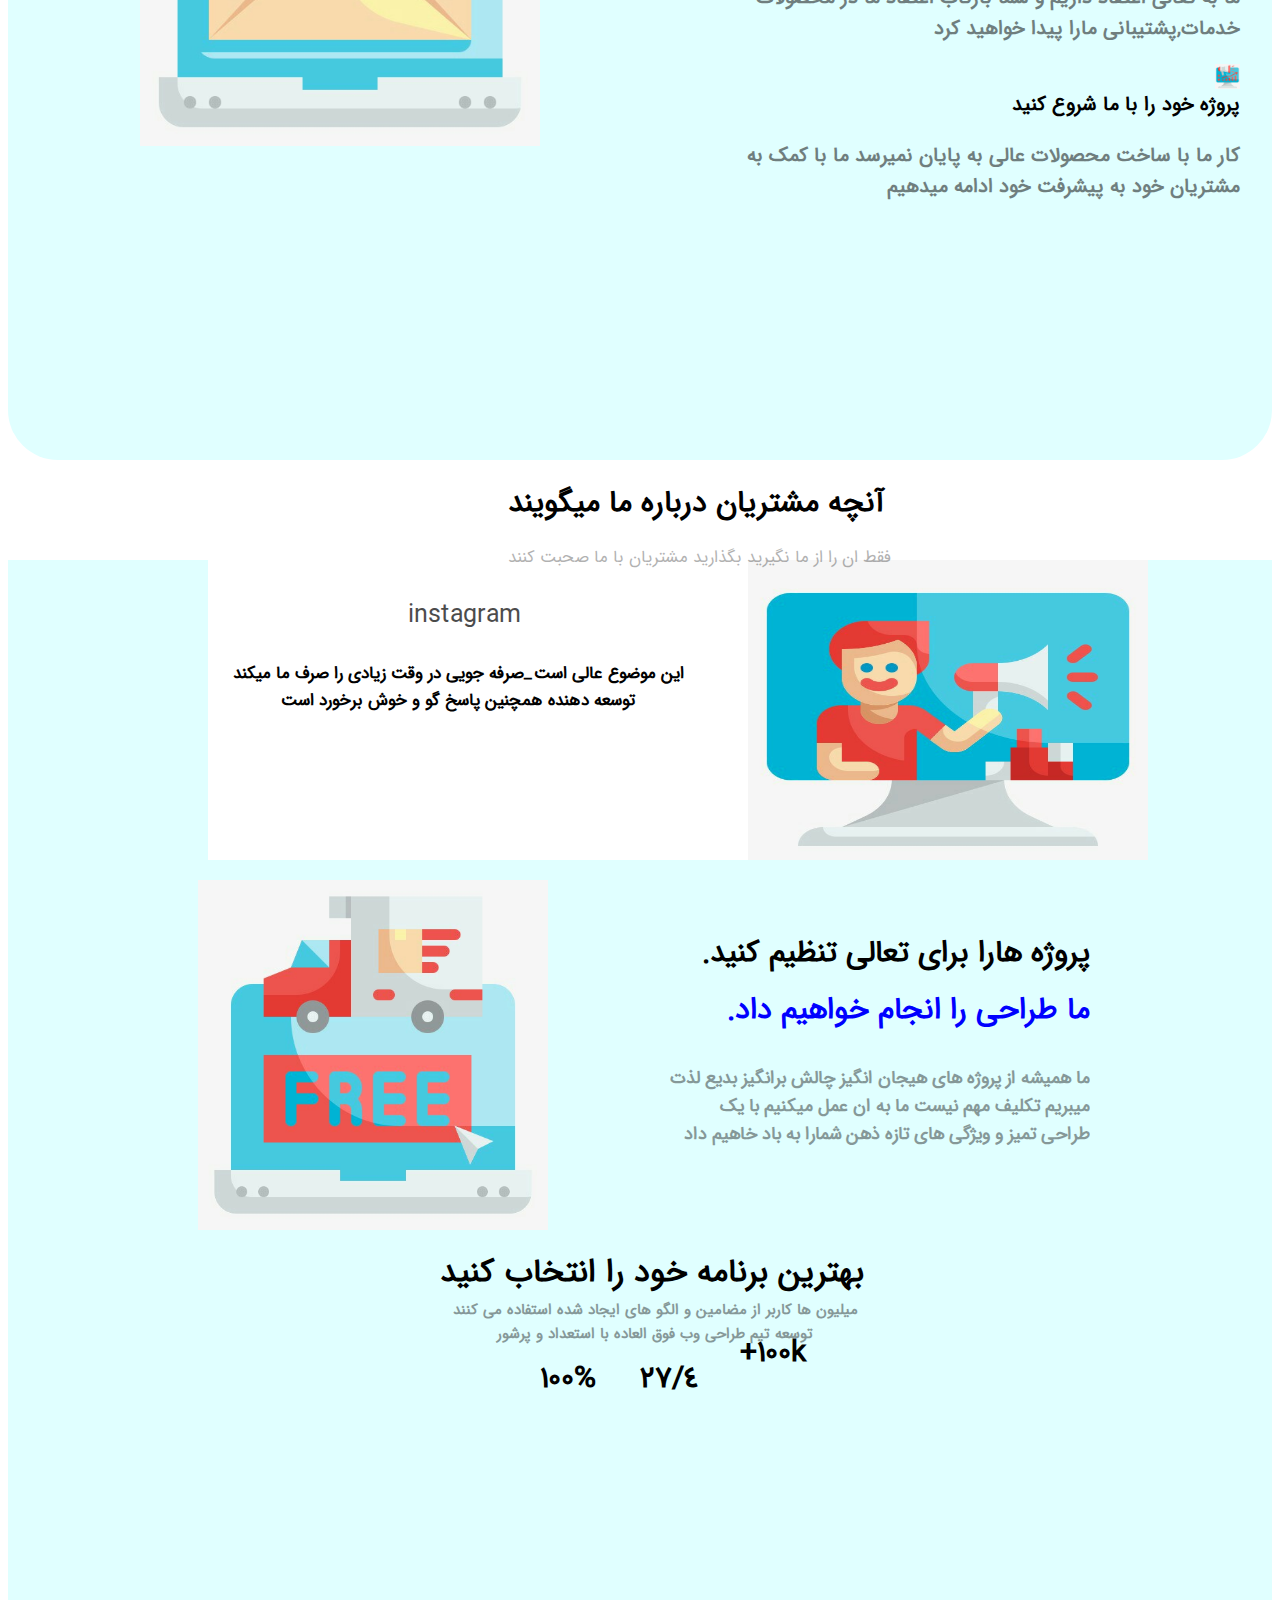
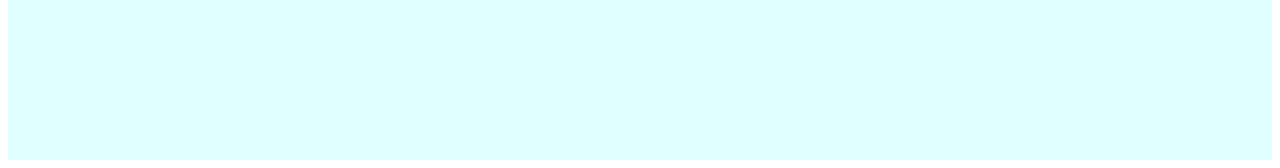
==== commit 3232527d: "ریسپانسرو شده" ====
--- a/index.html
+++ b/index.html
@@ -19,92 +19,12 @@
             flex-wrap: wrap;
         }
 
-        .text_baner {
-            margin: 20px;
-            padding: 5px 10px;
-            font-size: 12px;
-            color: white;
-            font-weight: 900;
-            text-align: start;
-            border-radius: 3px;
-        }
-
-        .text_baner2 {
-            font-size: 12px;
-            font-weight: 700;
-            text-align: center;
-            border-radius: 3px;
-        }
-
-        .text_baner3 {
-            font-size: 14px;
-            font-weight: 900;
-            color: blue;
-            text-align: end;
-            border-radius: 3px;
-        }
-
-        .img {
-            position: relative;
-            top: 70px;
-            left: 150px;
-            height: 350px;
-            width: 350px;
-            animation: img 3.2s 1 forwards;
-        }
-
-        .text_img {
-
-            top: 200px;
-            left: 900px;
-            font-weight: 900;
-            font-size: 35px;
-            width: 350px;
-            text-align: right;
-        }
-
-        .text_img2 {
-
-            top: 320px;
-            left: 850px;
-            font-weight: 700;
-            font-size: 19px;
-            width: 400px;
-            text-align: right;
-            opacity: 0.3;
-        }
-
-        .Button_img {
-
-            top: 430px;
-            left: 1150px;
-            padding: 10px 20px;
-            color: white;
-            font-size: 15px;
-            font-weight: 700;
-            border-radius: 3px;
-
-        }
-
-        .Button_img2 {
-
-            top: 430px;
-            left: 1000px;
-            padding: 10px 20px;
-            font-size: 16px;
-            font-weight: 900;
-            border-radius: 3px;
-
-        }
-
-        .Beauty {
-            position: relative;
-            top: 200px;
-            left: 190px;
-            font-size: 20px;
-            color: hotpink;
-            width: 100px;
-            animation: Beauty 20s 2s infinite alternate;
+        .padding {
+            padding: 8px 16px 8px 16px;
+            font-weight: 300;
+            border-radius: 5px;
+            color: black;
+            margin-left: 20px;
         }
 
         .bg_blue {
@@ -190,35 +110,6 @@
 
         }
 
-        .img_item {
-            position: relative;
-            width: 30px;
-            height: 30px;
-            margin-left: 250px;
-        }
-
-        .text_item {
-
-            top: 15px;
-            left: 100px;
-            width: 300px;
-            font-weight: 800;
-            font-size: 17px;
-
-        }
-
-        .text_item2 {
-
-            top: 40px;
-            left: -10px;
-            width: 300px;
-            font-weight: 700;
-            font-size: 17px;
-            opacity: 0.3;
-            text-align: right;
-
-        }
-
         .baner_blue {
             position: relative;
             margin-top: 222px;
@@ -260,25 +151,17 @@
         }
 
         .text {
-
-            top: 180px;
-            right: 50%;
             font-size: 25px;
             font-weight: bold;
         }
 
         .text2 {
-
-            top: 220px;
-            right: 50%;
             font-size: 25px;
             font-weight: bold;
         }
 
         .text3 {
 
-            top: 250px;
-            right: 50%;
             font-size: 25px;
             font-weight: bold;
             opacity: 0.3;
@@ -286,45 +169,30 @@
         }
 
         .text4 {
-
-            top: 500px;
-            right: 50%;
             font-size: 17px;
             font-weight: bold;
             text-align: right;
         }
 
         .text5 {
-
-            top: 500px;
-            right: 70%;
             font-size: 17px;
             font-weight: bold;
             text-align: right;
         }
 
         .img2_baner_blue {
-
-            top: 800px;
-            left: 100px;
             height: 400px;
             width: 400px;
 
         }
 
         .text_baner_blue {
-
-            top: 800px;
-            right: 10%;
             font-size: 30px;
             font-weight: bold;
 
         }
 
         .text2_baner_blue {
-
-            top: 850px;
-            right: 10%;
             font-size: 20px;
             font-weight: bold;
             opacity: 0.3;
@@ -333,9 +201,6 @@
         }
 
         .text4_baner_blue {
-
-            top: 1000px;
-            right: 10%;
             font-size: 20px;
             font-weight: bold;
             opacity: 0.5;
@@ -344,9 +209,6 @@
         }
 
         .text6_baner_blue {
-
-            top: 1140px;
-            right: 10%;
             font-size: 20px;
             font-weight: bold;
             opacity: 0.5;
@@ -374,101 +236,71 @@
 
         }
 
-        .img3_baner_blue {
-
-            top: 980px;
-            right: 6%;
-            height: 40px;
-            width: 40px;
-
-        }
-
-        .img4_baner_blue {
-
-            top: 1119px;
-            right: 6%;
-            height: 40px;
-            width: 40px;
-
-        }
-
         .img_baner_white {
-
-            top: 0;
-            right: -10%;
             height: 300px;
             width: 400px;
+            margin-left: 60%;
         }
 
         .text_baner_white {
-
-            top: -70px;
-            left: 30%;
             font-size: 30px;
             font-weight: bold;
+            margin-top: -380px;
+            margin-left: 300px;
         }
 
         .text2_baner_white {
-
-            top: -50px;
-            left: 30%;
             font-size: 17px;
             font-weight: 300;
             opacity: 0.3;
+            margin-left: 300px;
         }
 
         .text3_baner_white {
-
-            top: 10%;
-            left: 25%;
             font-size: 25px;
             font-weight: 400;
             opacity: 0.7;
+            margin-left: 200px;
         }
 
         .text4_baner_white {
-
-            top: 25%;
-            left: 7%;
             font-size: 17px;
             font-weight: 600;
             text-align: center;
+            margin-right: 400px;
 
         }
 
         .img_baner_blue2 {
-
-            top: 400px;
-            left: 10%;
+            margin-left: 15%;
+            margin-top: 20px;
             height: 350px;
             width: 350px;
-            animation: img_baner_blue2 3s 2s 1 forwards;
-        }
-
-        @keyframes img_baner_blue2 {
-            0% {
-                height: 50px;
-                width: 50px;
-            }
-            100% {
-                height: 350px;
-                width: 350px;
-            }
         }
 
         .text_baner_blue2 {
-
-            top: 500px;
-            right: 10%;
+            margin-left: 650px;
+            margin-top: -300px;
             font-size: 30px;
             font-weight: 600;
+            width: 400px;
+            text-align: right;
+
+        }
+
+        .text1_baner_blue2 {
+            margin-left: 650px;
+            margin-top: 10px;
+            font-size: 30px;
+            font-weight: 600;
+            width: 400px;
+            text-align: right;
 
         }
 
         .text2_baner_blue2 {
-
-            top: 555px;
-            right: 10%;
+            margin-top: 20px;
+            margin-left: 10px;
             font-size: 18px;
             font-weight: 600;
             opacity: 0.4;
@@ -477,55 +309,47 @@
         }
 
         .text3_baner_blue2 {
-
-            top: 666px;
-            right: 10%;
+            margin-left: 500px;
             font-size: 30px;
             font-weight: 600;
-
+            margin-top: 10px;
         }
 
         .text4_baner_blue2 {
-
-            top: 666px;
-            right: 20%;
+            margin-left: 600px;
+            margin-top: -47px;
             font-size: 30px;
             font-weight: 600;
 
         }
 
         .text5_baner_blue2 {
-
-            top: 666px;
-            right: 30%;
+            margin-left: 700px;
+            margin-top: -73px;
             font-size: 30px;
             font-weight: 600;
 
         }
 
         .text6_baner_blue2 {
-
-            top: 800px;
-            right: 500px;
+            margin-top: 100px;
+            margin-left: 400px;
             font-size: 32px;
             font-weight: 600;
+            width: 500px;
 
         }
 
         .text7_baner_blue2 {
-
-            top: 860px;
-            right: 500px;
             font-size: 15px;
             font-weight: 600;
             opacity: 0.4;
             text-align: center;
+            margin-left: 365px;
+            width: 500px;
         }
 
         .baner2_white {
-
-            top: -200px;
-            right: 300px;
             height: 400px;
             width: 300px;
         }
@@ -850,6 +674,101 @@
 
         .col-6 {
             flex: 0 0 50%;
+        }
+
+        @media screen and (max-width: 500px) {
+            .img_baner_blue {
+                width: 250px;
+                height: 250px;
+                margin-left: 50%;
+            }
+
+            .img2_baner_blue {
+                width: 250px;
+                height: 250px;
+                margin-left: 50%;
+            }
+
+            .margin-left {
+                margin-left: 140px;
+            }
+
+            .baner_blue {
+                height: 2400px;
+            }
+
+            .img_baner_white {
+                width: 200px;
+                height: 200px;
+                margin-left: -50px;
+            }
+
+            .text_baner_white {
+                margin-left: -150px;
+                margin-top: -280px;
+            }
+
+            .text2_baner_white {
+                margin-left: -150px;
+
+            }
+
+            .text3_baner_white {
+                margin-left: 0px;
+                margin-top: -18px;
+            }
+
+            .text4_baner_white {
+                margin-left: -420px;
+                margin-top: 150px;
+            }
+
+            .img_baner_blue2 {
+                width: 200px;
+                height: 250px;
+                margin-left: 20%;
+            }
+
+            .text_baner_blue2 {
+                margin-top: 10px;
+                margin-left: 40px;
+            }
+
+            .text1_baner_blue2 {
+                margin-top: 10px;
+                margin-left: 20px;
+            }
+
+            .text2_baner_blue2 {
+                opacity: 0;
+            }
+
+            .text3_baner_blue2 {
+                opacity: 0;
+            }
+
+            .text4_baner_blue2 {
+                opacity: 0;
+            }
+
+            .text5_baner_blue2 {
+                opacity: 0;
+            }
+
+            .text6_baner_blue2 {
+                margin-top: -130px;
+                margin-left: 40px;
+            }
+
+            .text7_baner_blue2 {
+                margin-top: 10px;
+                margin-left: 5px;
+            }
+
+        }
+
+        .soton_50 {
+            flex: 0 0 40%;
         }
     </style>
 </head>
@@ -878,22 +797,26 @@
         </div>
         <div class="col-6" style="text-align: right">
             <div style="margin-right: 60px;">
-                <p>با قالب لندینگ فروش کیان حرفه ای تر بفروشید</p>
-                <p> طراحی لندینگ پیج بر اساس ساختار های سئو جهت فروش بیشتر ساخته شده <br>بر اساس بوت 5</p>
-                <a href="https://www.google.com/">مشاهده دمو</a>
-                <a href="https://www.google.com/">شروع کنید</a>
-                <p>*</p>
+                <p style="font-size: 30px ; font-weight: 900">با قالب لندینگ فروش کیان حرفه ای تر بفروشید</p>
+                <p style="opacity: 0.6"> طراحی لندینگ پیج بر اساس ساختار های سئو جهت فروش بیشتر ساخته شده <br>بر اساس
+                    بوت 5</p>
+                <a href="https://www.google.com/" class="padding bg_blue">مشاهده دمو</a>
+                <a href="https://www.google.com/" class="text_blue" style="margin-right: 30px ; ">شروع کنید</a>
+
             </div>
         </div>
     </div>
 </div>
 
+<!--
+
+-->
 
 <div class="main">
     <div class="d_flex2" style="text-align: right">
         <div class="item col-4 soton_m_100">
             <div style="margin: 0px 10px 0px 10px">
-                <img src="IMG-20210711-WA0023.jpg" width="25px">
+                <img src="آیکون/2.jpg" width="25px">
                 <p>طراحی کار نسل بعدی با الگو</p>
                 <p>باالگو های جدید طراحی مفاهیم اولیه را کاوش کنید این یک گردش کامل طراحی مدرن در یک ابزار هوشمند
                     است</p>
@@ -901,7 +824,7 @@
         </div>
         <div class="item col-4 soton_m_100">
             <div style="margin: 0px 10px 0px 10px">
-                <img src="IMG-20210711-WA0023.jpg" width="25px">
+                <img src="آیکون/2.jpg" width="25px">
                 <p>طراحی کار نسل بعدی با الگو</p>
                 <p>باالگو های جدید طراحی مفاهیم اولیه را کاوش کنید این یک گردش کامل طراحی مدرن در یک ابزار هوشمند
                     است</p>
@@ -909,7 +832,7 @@
         </div>
         <div class="item col-4 soton_m_100">
             <div style="margin: 0px 10px 0px 10px">
-                <img src="IMG-20210711-WA0023.jpg" width="25px">
+                <img src="آیکون/2.jpg" width="25px">
                 <p>طراحی کار نسل بعدی با الگو</p>
                 <p>باالگو های جدید طراحی مفاهیم اولیه را کاوش کنید این یک گردش کامل طراحی مدرن در یک ابزار هوشمند
                     است</p>
@@ -919,18 +842,24 @@
 </div>
 
 
+<!--
+
+-->
+
 <div class="baner_blue bg_sky_blue">
     <div class="main">
         <div class="d_flex" style="text-align: center;align-items: center; flex-wrap: wrap">
             <div class="col-6">
                 <img src="آیکون/4.jpg" class="img_baner_blue">
             </div>
-            <div class="col-6">
+            <div class="col-6 margin-left">
                 <p class="text">پروژه خود را شروع کنید</p>
                 <p class="text_green text2">چرا مارو انتخاب کنید؟</p>
-                <P class="text3">بیش از 2میلیون کاربر در سراسر جهان از الگو های ما استفاده می کنند .ملفه های انعطاف پذیر
+                <P class="text3">بیش از 2میلیون کاربر در سراسر جهان از الگو های ما استفاده می کنند .ملفه های انعطاف
+                    پذیر
                     ما و
-                    کتابخانه های گسترده این کار تغریبا بدون هیچ مشکلی برای توسعه دهندگان و سازندگان تبدیل خواهد کرد</P>
+                    کتابخانه های گسترده این کار تغریبا بدون هیچ مشکلی برای توسعه دهندگان و سازندگان تبدیل خواهد
+                    کرد</P>
                 <div class="text4">
                     <p class="text_green">بروز رسانی های مادام و العمر</p>
                     <p class="text_green">bootstrap بر اساس 5</p>
@@ -943,10 +872,11 @@
             <div class="col-6">
                 <img src="آیکون/1.jpg" class="img2_baner_blue">
             </div>
-            <div class="col-6">
+            <div class="col-6 margin-left">
                 <div class="text_baner_blue">ما یک تیم از طراحان و</div>
                 <p class="text_baner_blue text_blue">.توسعه دهندگان مشتاق هستیم</p>
-                <p class="text2_baner_blue">صدها هزارنفر از توسعه دهندگان و دارندگان وبسایت از<br> الگو های بازاریابی
+                <p class="text2_baner_blue">صدها هزارنفر از توسعه دهندگان و دارندگان وبسایت از<br> الگو های
+                    بازاریابی
                     وبسایت خود
                     را
                     ایجاد میکنند</p>
@@ -960,7 +890,8 @@
                 <div style="text-align: right">
                     <img src="آیکون/5.jpg" style="text-align: right; width: 25px;"></div>
                 <div class="text5_baner_blue">پروژه خود را با ما شروع کنید</div>
-                <p class="text6_baner_blue">کار ما با ساخت محصولات عالی به پایان نمیرسد ما با کمک به <br>مشتریان خود به
+                <p class="text6_baner_blue">کار ما با ساخت محصولات عالی به پایان نمیرسد ما با کمک به <br>مشتریان خود
+                    به
                     پیشرفت
                     خود
                     ادامه میدهیم</p>
@@ -969,6 +900,10 @@
         </div>
     </div>
 </div>
+
+<!--
+
+-->
 
 
 <div class="baner_blue2 bg_sky_blue">
@@ -981,20 +916,40 @@
             پاسخ گو
             و خوش برخورد است</p>
     </div>
-    <img src="آیکون/7.jpg" class="img_baner_blue2">
-    <div class="text_baner_blue2">.پروژه هارا برای تعالی تنظیم کنید</div>
-    <p class="text_baner_blue2 text_blue">.ما طراحی را انجام خواهیم داد</p>
-    <p class="text2_baner_blue2">ما همیشه از پروژه های هیجان انگیز چالش برانگیز بدیع لذت <br>میبریم تکلیف مهم نیست
-        ما به
-        ان عمل میکنیم با یک<br>طراحی تمیز و ویژگی های تازه ذهن شمارا به باد خاهیم داد </p>
-    <span class="text3_baner_blue2">100%</span>
-    <span class="text4_baner_blue2">27/4</span>
-    <span class="text5_baner_blue2">+100k</span>
-    <div class="text6_baner_blue2">بهترین برنامه خود را انتخاب کنید</div>
-    <div class="text7_baner_blue2">میلیون ها کاربر از مضامین و الگو های ایجاد شده استفاده می کنند<br>توسعه تیم طراحی
-        وب
-        فوق العاده با استعداد و پرشور
+
+
+    <!--
+
+    -->
+
+    <div class="main">
+        <div class="d_flex" style="flex-wrap: wrap">
+            <div class="soton_50">
+                <img src="آیکون/7.jpg" class="img_baner_blue2">
+                <div class="text_baner_blue2">.پروژه هارا برای تعالی تنظیم کنید</div>
+                <p class="text1_baner_blue2 text_blue">.ما طراحی را انجام خواهیم داد</p>
+                <p class="text2_baner_blue2">ما همیشه از پروژه های هیجان انگیز چالش برانگیز بدیع لذت <br>میبریم تکلیف
+                    مهم
+                    نیست
+                    ما به
+                    ان عمل میکنیم با یک<br>طراحی تمیز و ویژگی های تازه ذهن شمارا به باد خاهیم داد </p>
+
+                <div class="text6_baner_blue2">بهترین برنامه خود را انتخاب کنید</div>
+                <div class="text7_baner_blue2">میلیون ها کاربر از مضامین و الگو های ایجاد شده استفاده می کنند<br>توسعه
+                    تیم
+                    طراحی
+                    وب
+                    فوق العاده با استعداد و پرشور
+                </div>
+                <div class="text3_baner_blue2">100%</div>
+                <div class="text4_baner_blue2">27/4</div>
+
+                <div class="text5_baner_blue2">+100k</div>
+
+            </div>
+        </div>
     </div>
+    <!--
     <div class="baner_Navy_blue bg_Navy_blue">
         <div class="baner2_white bg_white">
             <a id="a" href="https://www.google.com/" class="Button_baner2_white bg_blue text_blue">دریافت کنید</a>
@@ -1093,6 +1048,6 @@
         <div class="text2_end ">جایی که طراحی بهم متصل میشود با<br> برتری</div>
     </div>
 </div>
-
+-->
 </body>
 </html>
